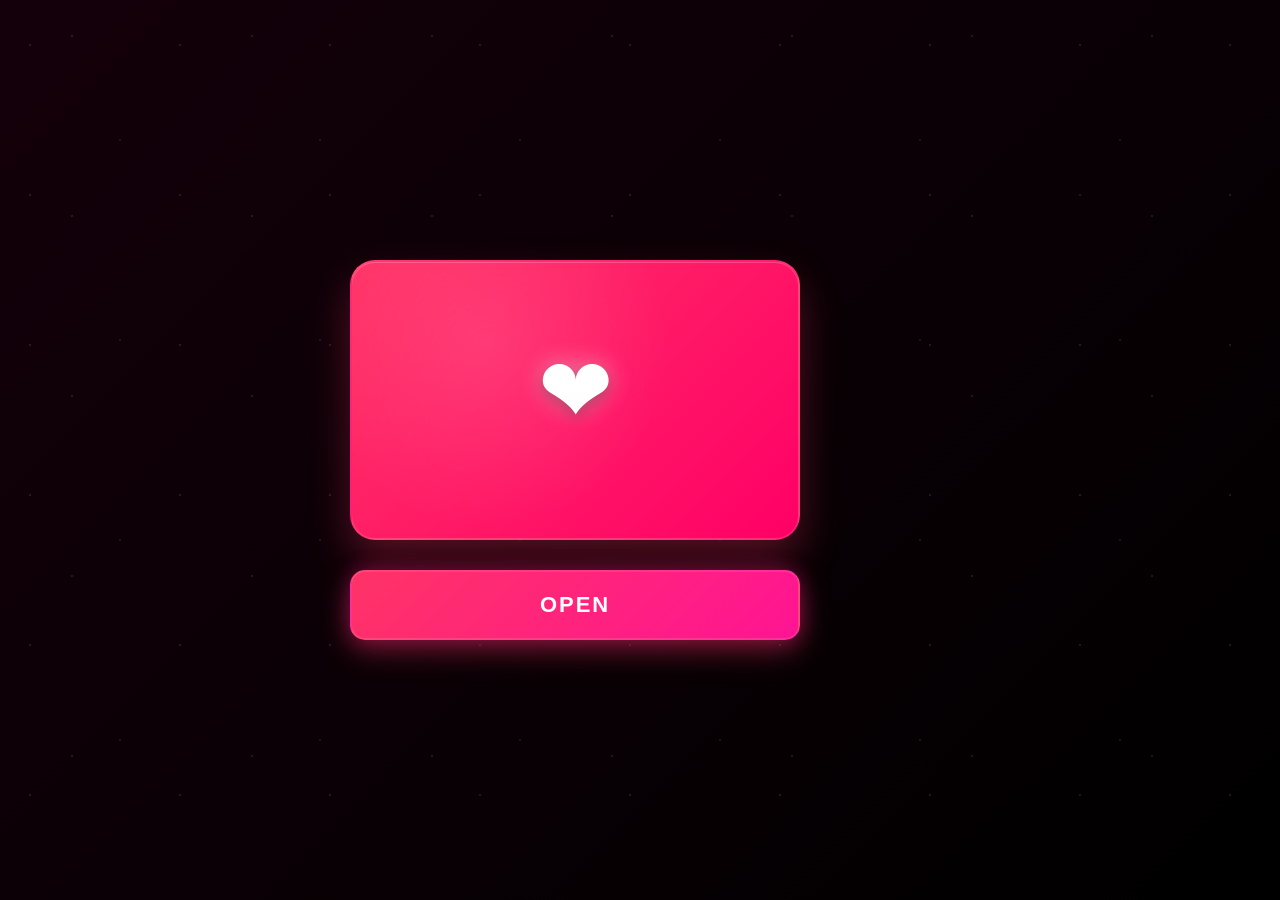
==== index.html @ 12b33ccc "Add files via upload" ====
<!DOCTYPE html>
<html>
<head>
    <title>Love Card</title>
    <link rel="stylesheet" href="style.css">
</head>
<body>
    <div class="card-closed" id="closedCard">
        <div class="envelope">
            <div class="envelope-heart">❤</div>
            <div class="envelope-text"></div>
        </div>
        <button class="open-btn" onclick="openCard()">OPEN</button>
    </div>

    <div class="card-opened" id="openedCard">
        <div class="letter">
            <div class="letter-header">
                <h2>To Anel</h2>
                <div class="valentine-date">Happy Valentine's Day</div>
            </div>
            
            <div class="letter-content handwriting">
                <p>Желаю тебе найти настоящего возлюбленного а если все же не получится найти то ты можешь всегда положится на меня желаю найти настоящего валентинку твоей жизни а так всегда помни что я люблю тебя</p>
            </div>
            
            <button class="tap-btn" onclick="goToHearts()">Tap me</button>
        </div>
        <button class="close-btn" onclick="closeCard()">CLOSE</button>
    </div>

    <script src="script.js"></script>
</body>
</html>
---- style.css ----
* {
    margin: 0;
    padding: 0;
    box-sizing: border-box;
}

body {
    background: linear-gradient(135deg, #14000a 0%, #000000 100%);
    display: flex;
    justify-content: center;
    align-items: center;
    min-height: 100vh;
    font-family: 'Segoe UI', Tahoma, Geneva, Verdana, sans-serif;
    overflow: hidden;
    position: relative;
}

/* Жұлдызшалар фонға */
body::before {
    content: '';
    position: fixed;
    top: 0;
    left: 0;
    width: 100%;
    height: 100%;
    background: 
        radial-gradient(circle at 20% 30%, rgba(255, 255, 255, 0.1) 1px, transparent 1px),
        radial-gradient(circle at 60% 70%, rgba(255, 255, 255, 0.08) 1px, transparent 1px),
        radial-gradient(circle at 40% 20%, rgba(255, 255, 255, 0.1) 1px, transparent 1px);
    background-size: 150px 150px, 200px 200px, 180px 180px;
    z-index: 1;
    pointer-events: none;
    animation: twinkle 8s infinite alternate;
}

@keyframes twinkle {
    0% { opacity: 0.3; }
    100% { opacity: 0.7; }
}

.card-closed {
    width: 450px;
    text-align: center;
    position: relative;
    z-index: 2;
}

.card-opened {
    width: 380px;
    text-align: center;
    position: relative;
    z-index: 2;
    transform: scale(0.85);
    transform-origin: center;
}

.envelope {
    background: linear-gradient(135deg, #ff3366 0%, #ff0066 100%);
    height: 280px;
    border-radius: 25px;
    display: flex;
    flex-direction: column;
    justify-content: center;
    align-items: center;
    margin-bottom: 30px;
    position: relative;
    overflow: hidden;
    box-shadow: 
        0 20px 40px rgba(255, 51, 102, 0.3),
        inset 0 1px 0 rgba(255, 255, 255, 0.2);
    border: 2px solid rgba(255, 255, 255, 0.1);
}

.envelope::before {
    content: '';
    position: absolute;
    top: 0;
    left: 0;
    right: 0;
    bottom: 0;
    background: radial-gradient(
        circle at 30% 30%,
        rgba(255, 255, 255, 0.1) 0%,
        transparent 50%
    );
    pointer-events: none;
}

.envelope-heart {
    font-size: 90px;
    color: white;
    margin-bottom: 20px;
    text-shadow: 
        0 5px 15px rgba(0, 0, 0, 0.3),
        0 0 30px rgba(255, 255, 255, 0.2);
    animation: heartbeat 1.8s infinite;
    filter: drop-shadow(0 0 10px rgba(255, 255, 255, 0.3));
}

@keyframes heartbeat {
    0%, 100% { 
        transform: scale(1) rotate(0deg); 
    }
    25% { 
        transform: scale(1.1) rotate(-5deg); 
    }
    75% { 
        transform: scale(1.1) rotate(5deg); 
    }
}

.envelope-text {
    color: white;
    font-size: 32px;
    font-weight: bold;
    letter-spacing: 3px;
    text-shadow: 0 2px 10px rgba(0, 0, 0, 0.3);
    background: linear-gradient(to right, #ffffff, #ffe6ee);
    -webkit-background-clip: text;
    background-clip: text;
    color: transparent;
}

.open-btn, .close-btn {
    width: 100%;
    padding: 20px;
    font-size: 22px;
    font-weight: bold;
    border: none;
    border-radius: 15px;
    cursor: pointer;
    transition: all 0.3s cubic-bezier(0.4, 0, 0.2, 1);
    letter-spacing: 2px;
    position: relative;
    overflow: hidden;
}

.open-btn::before, .close-btn::before {
    content: '';
    position: absolute;
    top: 0;
    left: -100%;
    width: 100%;
    height: 100%;
    background: linear-gradient(
        90deg,
        transparent,
        rgba(255, 255, 255, 0.2),
        transparent
    );
    transition: left 0.5s;
}

.open-btn:hover::before, .close-btn:hover::before {
    left: 100%;
}

.open-btn {
    background: linear-gradient(135deg, #ff3366, #ff1493);
    color: white;
    box-shadow: 
        0 10px 30px rgba(255, 51, 102, 0.4),
        0 0 20px rgba(255, 20, 147, 0.3);
    border: 2px solid rgba(255, 255, 255, 0.1);
}

.open-btn:hover {
    transform: translateY(-6px) scale(1.02);
    box-shadow: 
        0 15px 40px rgba(255, 51, 102, 0.6),
        0 0 30px rgba(255, 20, 147, 0.4);
}

.close-btn {
    background: linear-gradient(135deg, #6c757d, #495057);
    color: white;
    margin-top: 25px;
    box-shadow: 0 8px 25px rgba(108, 117, 125, 0.4);
    border: 2px solid rgba(255, 255, 255, 0.05);
}

.close-btn:hover {
    background: linear-gradient(135deg, #495057, #343a40);
    transform: translateY(-4px);
    box-shadow: 0 12px 35px rgba(108, 117, 125, 0.5);
}

.card-opened {
    display: none;
}

.letter {
    background: linear-gradient(135deg, 
        rgba(20, 0, 10, 0.9) 0%, 
        rgba(0, 0, 0, 0.85) 100%);
    border-radius: 25px;
    padding: 30px;
    margin-bottom: 20px;
    position: relative;
    overflow: hidden;
    box-shadow: 
        0 20px 50px rgba(0, 0, 0, 0.5),
        inset 0 1px 0 rgba(255, 255, 255, 0.1);
    border: 1px solid rgba(255, 255, 255, 0.05);
}

.letter::before {
    content: '';
    position: absolute;
    top: 0;
    left: 0;
    right: 0;
    height: 4px;
    background: linear-gradient(
        90deg,
        transparent,
        #ff3366,
        #ff1493,
        #ff3366,
        transparent
    );
}

.letter::after {
    content: '';
    position: absolute;
    top: 10px;
    left: 10px;
    right: 10px;
    bottom: 10px;
    border: 1px solid rgba(255, 255, 255, 0.03);
    border-radius: 15px;
    pointer-events: none;
}

.letter-header {
    text-align: center;
    margin-bottom: 25px;
    padding-bottom: 20px;
    position: relative;
}

.letter-header::after {
    content: '';
    position: absolute;
    bottom: 0;
    left: 25%;
    right: 25%;
    height: 2px;
    background: linear-gradient(
        90deg,
        transparent,
        #ff3366,
        #ff1493,
        #ff3366,
        transparent
    );
}

.letter-header h2 {
    color: #ff3366;
    font-size: 28px;
    margin-bottom: 12px;
    text-shadow: 0 2px 10px rgba(255, 51, 102, 0.3);
    background: linear-gradient(to right, #ff3366, #ff1493);
    -webkit-background-clip: text;
    background-clip: text;
    color: transparent;
}

.valentine-date {
    color: rgba(255, 255, 255, 0.7);
    font-size: 16px;
    font-style: italic;
    letter-spacing: 1px;
}

.letter-content {
    text-align: left;

}

.handwriting {
    font-family: 'Brush Script MT', cursive;
    font-size: 22px;
    color: rgba(255, 255, 255, 0.9);
    margin-bottom: 12px;
    line-height: 1.4;
    text-shadow: 0 2px 4px rgba(0, 0, 0, 0.3);
}

.wishes {
    margin: 25px 0;
    padding: 0;
}

.wish {
    font-family: 'Brush Script MT', cursive;
    font-size: 18px;
    color: rgba(255, 255, 255, 0.85);
    margin-bottom: 8px;
    line-height: 1.4;
    padding-left: 0;
}

.tap-btn {
    display: block;
    width: 100%;
    padding: 16px;
    background: linear-gradient(135deg, #ff3366, #ff0066);
    color: white;
    border: none;
    border-radius: 12px;
    font-size: 18px;
    font-weight: bold;
    cursor: pointer;
    transition: all 0.3s cubic-bezier(0.4, 0, 0.2, 1);
    box-shadow: 
        0 8px 25px rgba(255, 51, 102, 0.5),
        0 0 20px rgba(255, 0, 102, 0.3);
    position: relative;
    overflow: hidden;
    letter-spacing: 1px;
    border: 2px solid rgba(255, 255, 255, 0.1);
    margin-top: 20px;
}

.tap-btn:hover {
    transform: translateY(-5px);
    box-shadow: 
        0 15px 35px rgba(255, 51, 102, 0.7),
        0 0 30px rgba(255, 0, 102, 0.5);
    background: linear-gradient(135deg, #ff0066, #ff3366);
}

/* Анимациялар */
@keyframes fadeIn {
    from {
        opacity: 0;
        transform: translateY(20px) scale(0.95);
    }
    to {
        opacity: 1;
        transform: translateY(0) scale(1);
    }
}

@keyframes fadeInMedium {
    from {
        opacity: 0;
        transform: translateY(20px) scale(0.95);
    }
    to {
        opacity: 1;
        transform: translateY(0) scale(0.85);
    }
}

.card-closed {
    animation: fadeIn 0.6s cubic-bezier(0.4, 0, 0.2, 1);
}

.card-opened {
    animation: fadeInMedium 0.6s cubic-bezier(0.4, 0, 0.2, 1);
}

/* Адаптивтілік */
@media (max-width: 500px) {
    .card-closed {
        width: 90vw;
        padding: 0 10px;
    }
    
    .card-opened {
        width: 76vw;
    }
    
    .envelope {
        height: 220px;
    }
    
    .envelope-heart {
        font-size: 70px;
    }
    
    .envelope-text {
        font-size: 26px;
    }
    
    .letter {
        padding: 20px;
    }
    
    .letter-header h2 {
        font-size: 24px;
    }
    
    .handwriting {
        font-size: 20px;
    }
    
    .wish {
        font-size: 16px;
    }
    
    .open-btn, .close-btn {
        padding: 16px;
        font-size: 18px;
    }
    
    .tap-btn {
        padding: 14px;
        font-size: 16px;
    }
}
.card-opened {
    /* Можно регулировать ширину и высоту */
    width: 500px; /* Измени на нужную ширину */
    max-width: 90%; /* Чтобы адаптировалось на мобильных */
}
 
.letter {
    /* Регулируй отступы внутри письма */
    padding: 40px 35px; /* Увеличил отступы */
    width: 100%; /* Занимает всю доступную ширину */
}

.letter-content.handwriting {
    /* Стили для текстового блока */
    min-height: 200px; /* Минимальная высота */
    max-height: 300px; /* Максимальная высота */
    overflow-y: auto; /* Прокрутка если текст не помещается */
    padding: 15px;
    margin: 20px 0;
    text-align: left;
    line-height: 1.6;
    font-size: 18px;
}

.close-btn {
    /* Позиционирование кнопки CLOSE */
    position: absolute;
    bottom: -60px;
    right: 0px;
    margin-top: 20px;
}
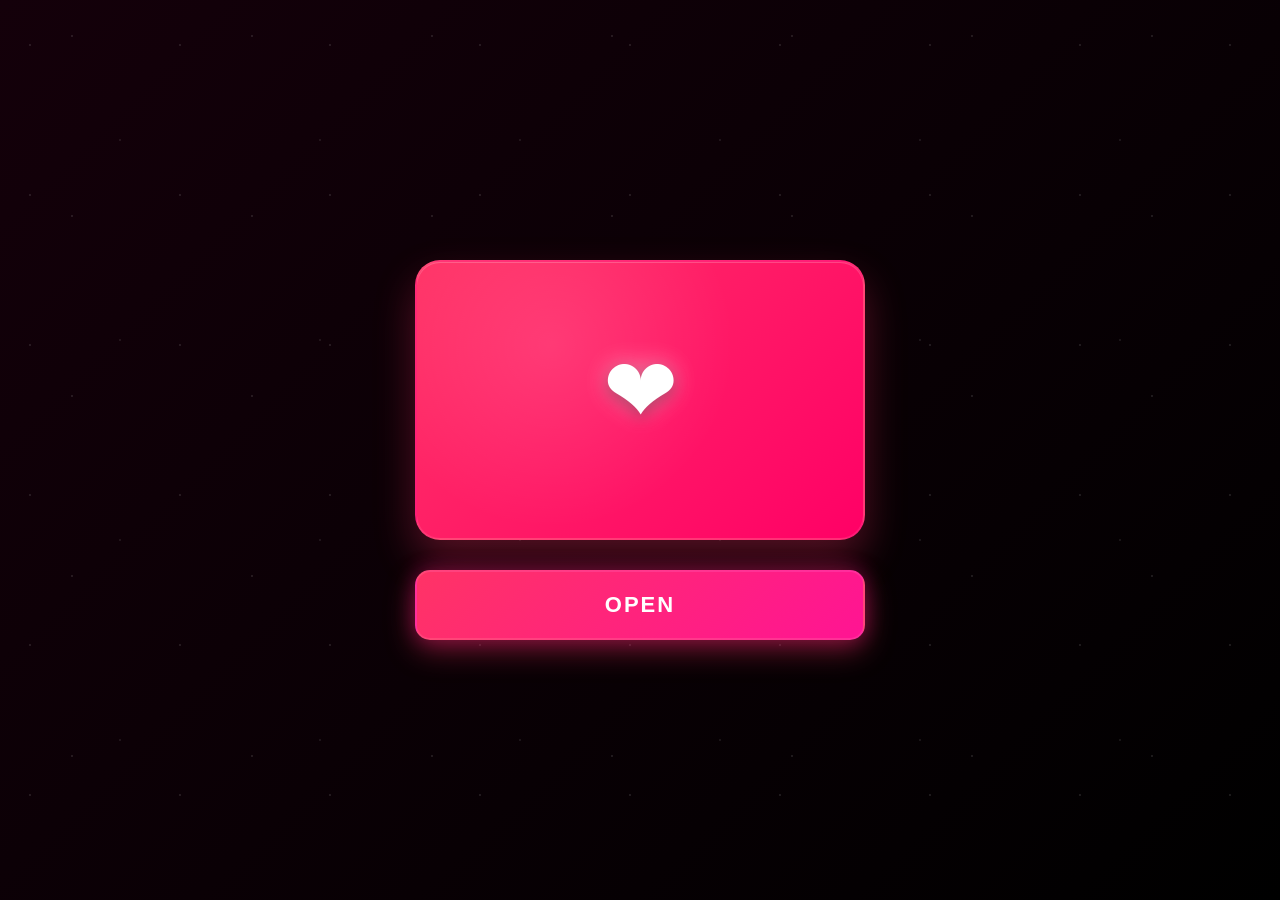
==== commit b35779c0: "Update index.html" ====
--- a/index.html
+++ b/index.html
@@ -3,32 +3,36 @@
 <head>
     <title>Love Card</title>
     <link rel="stylesheet" href="style.css">
+    <meta name="viewport" content="width=device-width, initial-scale=1.0, maximum-scale=1.0, user-scalable=no">
 </head>
 <body>
-    <div class="card-closed" id="closedCard">
-        <div class="envelope">
-            <div class="envelope-heart">❤</div>
-            <div class="envelope-text"></div>
+    <!-- Негізгі контейнер - ОРТАДА ҚАТАЙЫП ТҰРАДЫ -->
+    <div class="main-container">
+        <div class="card-closed" id="closedCard">
+            <div class="envelope">
+                <div class="envelope-heart">❤</div>
+                <div class="envelope-text"></div>
+            </div>
+            <button class="open-btn" onclick="openCard()">OPEN</button>
         </div>
-        <button class="open-btn" onclick="openCard()">OPEN</button>
-    </div>
 
-    <div class="card-opened" id="openedCard">
-        <div class="letter">
-            <div class="letter-header">
-                <h2>To Anel</h2>
-                <div class="valentine-date">Happy Valentine's Day</div>
+        <div class="card-opened" id="openedCard">
+            <div class="letter">
+                <div class="letter-header">
+                    <h2>To Anel</h2>
+                    <div class="valentine-date">Happy Valentine's Day</div>
+                </div>
+                
+                <div class="letter-content handwriting">
+                    <p>Желаю тебе найти настоящего возлюбленного а если все же не получится найти то ты можешь всегда положится на меня желаю найти настоящего валентинку твоей жизни а так всегда помни что я люблю тебя</p>
+                </div>
+                
+                <button class="tap-btn" onclick="goToHearts()">Tap me</button>
             </div>
-            
-            <div class="letter-content handwriting">
-                <p>Желаю тебе найти настоящего возлюбленного а если все же не получится найти то ты можешь всегда положится на меня желаю найти настоящего валентинку твоей жизни а так всегда помни что я люблю тебя</p>
-            </div>
-            
-            <button class="tap-btn" onclick="goToHearts()">Tap me</button>
+            <button class="close-btn" onclick="closeCard()">CLOSE</button>
         </div>
-        <button class="close-btn" onclick="closeCard()">CLOSE</button>
     </div>
 
     <script src="script.js"></script>
 </body>
-</html>+</html>
--- a/style.css
+++ b/style.css
@@ -1,7 +1,15 @@
+/* Негізгі стильдер */
 * {
     margin: 0;
     padding: 0;
     box-sizing: border-box;
+}
+
+html, body {
+    width: 100%;
+    height: 100%;
+    overflow: hidden;
+    position: fixed;
 }
 
 body {
@@ -11,8 +19,11 @@
     align-items: center;
     min-height: 100vh;
     font-family: 'Segoe UI', Tahoma, Geneva, Verdana, sans-serif;
-    overflow: hidden;
-    position: relative;
+    position: fixed;
+    top: 0;
+    left: 0;
+    right: 0;
+    bottom: 0;
 }
 
 /* Жұлдызшалар фонға */
@@ -38,22 +49,41 @@
     100% { opacity: 0.7; }
 }
 
+/* НЕГІЗГІ КОНТЕЙНЕР - ОРТАДА ҚАТАЙЫП ТҰРАДЫ */
+.main-container {
+    position: fixed;
+    top: 50%;
+    left: 50%;
+    transform: translate(-50%, -50%);
+    width: 100%;
+    max-width: 450px;
+    z-index: 2;
+    display: flex;
+    flex-direction: column;
+    align-items: center;
+    justify-content: center;
+}
+
+/* ЖАБЫҚ КАРТА - ОРТАДА ТҰРАДЫ */
 .card-closed {
-    width: 450px;
+    width: 100%;
+    max-width: 450px;
     text-align: center;
     position: relative;
-    z-index: 2;
-}
-
+    margin: 0 auto;
+}
+
+/* АШЫҚ КАРТА - ОРТАДА ТҰРАДЫ */
 .card-opened {
-    width: 380px;
+    width: 100%;
+    max-width: 450px;
     text-align: center;
     position: relative;
-    z-index: 2;
-    transform: scale(0.85);
-    transform-origin: center;
-}
-
+    display: none;
+    margin: 0 auto;
+}
+
+/* КОНВЕРТ - ОРТАДА ТҰРАДЫ */
 .envelope {
     background: linear-gradient(135deg, #ff3366 0%, #ff0066 100%);
     height: 280px;
@@ -69,6 +99,7 @@
         0 20px 40px rgba(255, 51, 102, 0.3),
         inset 0 1px 0 rgba(255, 255, 255, 0.2);
     border: 2px solid rgba(255, 255, 255, 0.1);
+    width: 100%;
 }
 
 .envelope::before {
@@ -121,6 +152,7 @@
     color: transparent;
 }
 
+/* БАТЫРМАЛАР - ОРТАДА ТҰРАДЫ */
 .open-btn, .close-btn {
     width: 100%;
     padding: 20px;
@@ -133,6 +165,7 @@
     letter-spacing: 2px;
     position: relative;
     overflow: hidden;
+    display: block;
 }
 
 .open-btn::before, .close-btn::before {
@@ -185,10 +218,7 @@
     box-shadow: 0 12px 35px rgba(108, 117, 125, 0.5);
 }
 
-.card-opened {
-    display: none;
-}
-
+/* ХАТ - ОРТАДА ТҰРАДЫ */
 .letter {
     background: linear-gradient(135deg, 
         rgba(20, 0, 10, 0.9) 0%, 
@@ -202,6 +232,7 @@
         0 20px 50px rgba(0, 0, 0, 0.5),
         inset 0 1px 0 rgba(255, 255, 255, 0.1);
     border: 1px solid rgba(255, 255, 255, 0.05);
+    width: 100%;
 }
 
 .letter::before {
@@ -277,7 +308,6 @@
 
 .letter-content {
     text-align: left;
-
 }
 
 .handwriting {
@@ -352,7 +382,7 @@
     }
     to {
         opacity: 1;
-        transform: translateY(0) scale(0.85);
+        transform: translateY(0) scale(1);
     }
 }
 
@@ -364,83 +394,159 @@
     animation: fadeInMedium 0.6s cubic-bezier(0.4, 0, 0.2, 1);
 }
 
-/* Адаптивтілік */
+/* iPhone 14 Pro және БАРЛЫҚ ТЕЛЕФОНДАР ҮШІН - 2 ЕСЕ ҮЛКЕН ЖӘНЕ ОРТАДА */
 @media (max-width: 500px) {
+    html, body {
+        overflow: hidden;
+        position: fixed;
+        width: 100vw;
+        height: 100vh;
+    }
+    
+    .main-container {
+        position: fixed;
+        top: 50%;
+        left: 50%;
+        transform: translate(-50%, -50%);
+        width: 95vw;
+        max-width: 95vw;
+        height: auto;
+        padding: 10px;
+        display: flex;
+        flex-direction: column;
+        align-items: center;
+        justify-content: center;
+    }
+    
     .card-closed {
-        width: 90vw;
+        width: 100%;
+        max-width: 100%;
+        text-align: center;
+        position: relative;
+        margin: 0;
+    }
+    
+    .card-opened {
+        width: 100%;
+        max-width: 100%;
+        text-align: center;
+        position: relative;
+        margin: 0;
+        transform: scale(1) !important;
+    }
+    
+    .envelope {
+        height: 320px; /* 2 ЕСЕ ҮЛКЕН */
+        border-radius: 30px;
+        margin-bottom: 30px;
+        width: 100%;
+    }
+    
+    .envelope-heart {
+        font-size: 120px; /* 2 ЕСЕ ҮЛКЕН */
+        margin-bottom: 25px;
+    }
+    
+    .envelope-text {
+        font-size: 42px; /* 2 ЕСЕ ҮЛКЕН */
+        letter-spacing: 3px;
         padding: 0 10px;
     }
     
-    .card-opened {
-        width: 76vw;
-    }
-    
+    .open-btn, .close-btn {
+        padding: 22px; /* 2 ЕСЕ ҮЛКЕН */
+        font-size: 26px; /* 2 ЕСЕ ҮЛКЕН */
+        border-radius: 20px;
+        width: 100%;
+    }
+    
+    .letter {
+        padding: 35px 25px; /* Үлкенірек */
+        border-radius: 30px;
+        margin-bottom: 25px;
+        width: 100%;
+    }
+    
+    .letter-header h2 {
+        font-size: 36px; /* 2 ЕСЕ ҮЛКЕН */
+        margin-bottom: 15px;
+    }
+    
+    .valentine-date {
+        font-size: 20px; /* Үлкенірек */
+    }
+    
+    .handwriting {
+        font-size: 28px; /* 2 ЕСЕ ҮЛКЕН */
+        line-height: 1.6;
+        margin-bottom: 20px;
+        text-align: center;
+    }
+    
+    .handwriting p {
+        text-align: center;
+        margin: 0 auto;
+    }
+    
+    .wish {
+        font-size: 22px; /* Үлкенірек */
+        margin-bottom: 12px;
+    }
+    
+    .tap-btn {
+        padding: 20px; /* Үлкенірек */
+        font-size: 22px; /* 2 ЕСЕ ҮЛКЕН */
+        border-radius: 18px;
+        margin-top: 25px;
+    }
+    
+    .close-btn {
+        margin-top: 20px;
+    }
+}
+
+/* Кіші экрандар үшін */
+@media (max-width: 380px) {
     .envelope {
-        height: 220px;
+        height: 300px;
     }
     
     .envelope-heart {
-        font-size: 70px;
+        font-size: 110px;
     }
     
     .envelope-text {
+        font-size: 38px;
+    }
+    
+    .handwriting {
         font-size: 26px;
     }
-    
-    .letter {
-        padding: 20px;
-    }
-    
-    .letter-header h2 {
-        font-size: 24px;
-    }
-    
-    .handwriting {
-        font-size: 20px;
-    }
-    
-    .wish {
-        font-size: 16px;
-    }
-    
-    .open-btn, .close-btn {
-        padding: 16px;
-        font-size: 18px;
-    }
-    
-    .tap-btn {
-        padding: 14px;
-        font-size: 16px;
-    }
-}
-.card-opened {
-    /* Можно регулировать ширину и высоту */
-    width: 500px; /* Измени на нужную ширину */
-    max-width: 90%; /* Чтобы адаптировалось на мобильных */
-}
- 
-.letter {
-    /* Регулируй отступы внутри письма */
-    padding: 40px 35px; /* Увеличил отступы */
-    width: 100%; /* Занимает всю доступную ширину */
-}
-
-.letter-content.handwriting {
-    /* Стили для текстового блока */
-    min-height: 200px; /* Минимальная высота */
-    max-height: 300px; /* Максимальная высота */
-    overflow-y: auto; /* Прокрутка если текст не помещается */
-    padding: 15px;
-    margin: 20px 0;
-    text-align: left;
-    line-height: 1.6;
-    font-size: 18px;
-}
-
-.close-btn {
-    /* Позиционирование кнопки CLOSE */
-    position: absolute;
-    bottom: -60px;
-    right: 0px;
-    margin-top: 20px;
-}+}
+
+/* Экран тік болғанда */
+@media (max-height: 700px) {
+    .main-container {
+        transform: translate(-50%, -50%) scale(0.9);
+    }
+    
+    .envelope {
+        height: 280px;
+        margin-bottom: 25px;
+    }
+    
+    .envelope-heart {
+        font-size: 100px;
+    }
+}
+
+/* iOS Safari үшін арнайы стильдер */
+@supports (-webkit-touch-callout: none) {
+    body {
+        min-height: -webkit-fill-available;
+    }
+    
+    .main-container {
+        max-height: -webkit-fill-available;
+    }
+}
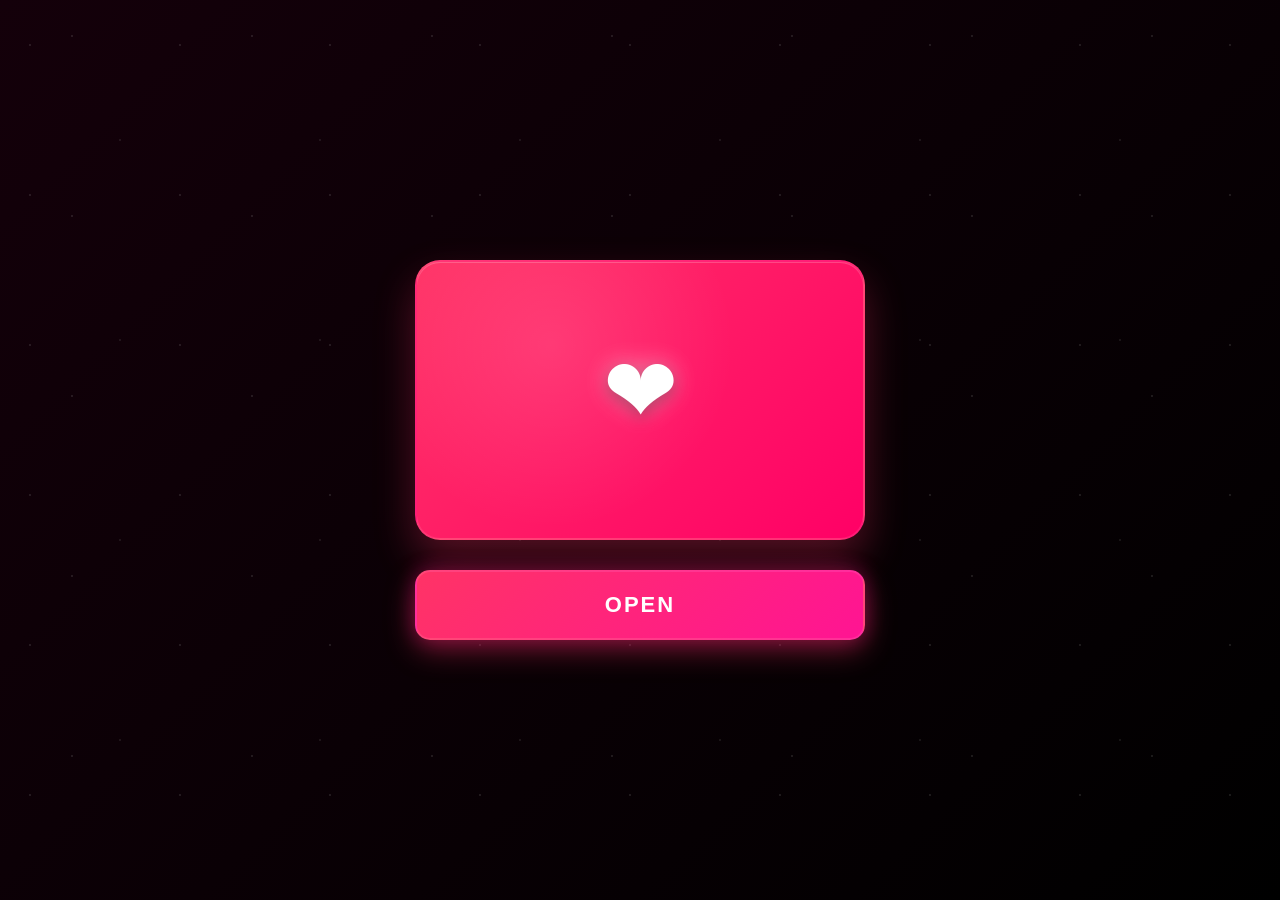
==== commit 76fc0ebd: "Update index.html" ====
--- a/index.html
+++ b/index.html
@@ -2,35 +2,32 @@
 <html>
 <head>
     <title>Love Card</title>
+    <meta name="viewport" content="width=device-width, initial-scale=1.0">
     <link rel="stylesheet" href="style.css">
-    <meta name="viewport" content="width=device-width, initial-scale=1.0, maximum-scale=1.0, user-scalable=no">
 </head>
 <body>
-    <!-- Негізгі контейнер - ОРТАДА ҚАТАЙЫП ТҰРАДЫ -->
-    <div class="main-container">
-        <div class="card-closed" id="closedCard">
-            <div class="envelope">
-                <div class="envelope-heart">❤</div>
-                <div class="envelope-text"></div>
+    <div class="card-closed" id="closedCard">
+        <div class="envelope">
+            <div class="envelope-heart">❤</div>
+            <div class="envelope-text"></div>
+        </div>
+        <button class="open-btn" onclick="openCard()">OPEN</button>
+    </div>
+
+    <div class="card-opened" id="openedCard">
+        <div class="letter">
+            <div class="letter-header">
+                <h2>To Anel</h2>
+                <div class="valentine-date">Happy Valentine's Day</div>
             </div>
-            <button class="open-btn" onclick="openCard()">OPEN</button>
+            
+            <div class="letter-content handwriting">
+                <p>Желаю тебе найти настоящего возлюбленного а если все же не получится найти то ты можешь всегда положится на меня желаю найти настоящего валентинку твоей жизни а так всегда помни что я люблю тебя</p>
+            </div>
+            
+            <button class="tap-btn" onclick="goToHearts()">Tap me</button>
         </div>
-
-        <div class="card-opened" id="openedCard">
-            <div class="letter">
-                <div class="letter-header">
-                    <h2>To Anel</h2>
-                    <div class="valentine-date">Happy Valentine's Day</div>
-                </div>
-                
-                <div class="letter-content handwriting">
-                    <p>Желаю тебе найти настоящего возлюбленного а если все же не получится найти то ты можешь всегда положится на меня желаю найти настоящего валентинку твоей жизни а так всегда помни что я люблю тебя</p>
-                </div>
-                
-                <button class="tap-btn" onclick="goToHearts()">Tap me</button>
-            </div>
-            <button class="close-btn" onclick="closeCard()">CLOSE</button>
-        </div>
+        <button class="close-btn" onclick="closeCard()">CLOSE</button>
     </div>
 
     <script src="script.js"></script>
--- a/style.css
+++ b/style.css
@@ -1,15 +1,8 @@
-/* Негізгі стильдер */
+/* НЕГІЗГІ СТИЛЬДЕР - НОУТТАҒЫДАЙ */
 * {
     margin: 0;
     padding: 0;
     box-sizing: border-box;
-}
-
-html, body {
-    width: 100%;
-    height: 100%;
-    overflow: hidden;
-    position: fixed;
 }
 
 body {
@@ -19,14 +12,10 @@
     align-items: center;
     min-height: 100vh;
     font-family: 'Segoe UI', Tahoma, Geneva, Verdana, sans-serif;
-    position: fixed;
-    top: 0;
-    left: 0;
-    right: 0;
-    bottom: 0;
-}
-
-/* Жұлдызшалар фонға */
+    position: relative;
+}
+
+/* Жұлдызшалар фонға - НОУТТАҒЫДАЙ */
 body::before {
     content: '';
     position: fixed;
@@ -49,41 +38,28 @@
     100% { opacity: 0.7; }
 }
 
-/* НЕГІЗГІ КОНТЕЙНЕР - ОРТАДА ҚАТАЙЫП ТҰРАДЫ */
-.main-container {
-    position: fixed;
-    top: 50%;
-    left: 50%;
-    transform: translate(-50%, -50%);
-    width: 100%;
-    max-width: 450px;
+/* ЖАБЫҚ КАРТА - НОУТТАҒЫДАЙ */
+.card-closed {
+    width: 450px;
+    text-align: center;
+    position: relative;
     z-index: 2;
-    display: flex;
-    flex-direction: column;
-    align-items: center;
-    justify-content: center;
-}
-
-/* ЖАБЫҚ КАРТА - ОРТАДА ТҰРАДЫ */
-.card-closed {
-    width: 100%;
-    max-width: 450px;
+    margin: 0 auto;
+}
+
+/* АШЫҚ КАРТА - НОУТТАҒЫДАЙ */
+.card-opened {
+    width: 380px;
     text-align: center;
     position: relative;
-    margin: 0 auto;
-}
-
-/* АШЫҚ КАРТА - ОРТАДА ТҰРАДЫ */
-.card-opened {
-    width: 100%;
-    max-width: 450px;
-    text-align: center;
-    position: relative;
+    z-index: 2;
+    transform: scale(0.85);
+    transform-origin: center;
     display: none;
     margin: 0 auto;
 }
 
-/* КОНВЕРТ - ОРТАДА ТҰРАДЫ */
+/* КОНВЕРТ - НОУТТАҒЫДАЙ */
 .envelope {
     background: linear-gradient(135deg, #ff3366 0%, #ff0066 100%);
     height: 280px;
@@ -100,6 +76,8 @@
         inset 0 1px 0 rgba(255, 255, 255, 0.2);
     border: 2px solid rgba(255, 255, 255, 0.1);
     width: 100%;
+    margin-left: auto;
+    margin-right: auto;
 }
 
 .envelope::before {
@@ -117,6 +95,7 @@
     pointer-events: none;
 }
 
+/* ЖҮРЕК - НОУТТАҒЫДАЙ ❤ */
 .envelope-heart {
     font-size: 90px;
     color: white;
@@ -152,7 +131,7 @@
     color: transparent;
 }
 
-/* БАТЫРМАЛАР - ОРТАДА ТҰРАДЫ */
+/* БАТЫРМАЛАР - НОУТТАҒЫДАЙ */
 .open-btn, .close-btn {
     width: 100%;
     padding: 20px;
@@ -166,6 +145,8 @@
     position: relative;
     overflow: hidden;
     display: block;
+    margin-left: auto;
+    margin-right: auto;
 }
 
 .open-btn::before, .close-btn::before {
@@ -218,7 +199,7 @@
     box-shadow: 0 12px 35px rgba(108, 117, 125, 0.5);
 }
 
-/* ХАТ - ОРТАДА ТҰРАДЫ */
+/* ХАТ - НОУТТАҒЫДАЙ */
 .letter {
     background: linear-gradient(135deg, 
         rgba(20, 0, 10, 0.9) 0%, 
@@ -233,6 +214,8 @@
         inset 0 1px 0 rgba(255, 255, 255, 0.1);
     border: 1px solid rgba(255, 255, 255, 0.05);
     width: 100%;
+    margin-left: auto;
+    margin-right: auto;
 }
 
 .letter::before {
@@ -363,7 +346,7 @@
     background: linear-gradient(135deg, #ff0066, #ff3366);
 }
 
-/* Анимациялар */
+/* Анимациялар - НОУТТАҒЫДАЙ */
 @keyframes fadeIn {
     from {
         opacity: 0;
@@ -382,7 +365,7 @@
     }
     to {
         opacity: 1;
-        transform: translateY(0) scale(1);
+        transform: translateY(0) scale(0.85);
     }
 }
 
@@ -394,47 +377,38 @@
     animation: fadeInMedium 0.6s cubic-bezier(0.4, 0, 0.2, 1);
 }
 
-/* iPhone 14 Pro және БАРЛЫҚ ТЕЛЕФОНДАР ҮШІН - 2 ЕСЕ ҮЛКЕН ЖӘНЕ ОРТАДА */
-@media (max-width: 500px) {
-    html, body {
+/* ТЕЛЕФОНДАР ҮШІН (768px және одан кіші) - 2 ЕСЕ ҮЛКЕН, БІРАҚ СТИЛЬ НОУТТАҒЫДАЙ */
+@media (max-width: 768px) {
+    body {
+        padding: 20px;
+        display: flex;
+        justify-content: center;
+        align-items: center;
+        min-height: 100vh;
         overflow: hidden;
-        position: fixed;
-        width: 100vw;
-        height: 100vh;
-    }
-    
-    .main-container {
-        position: fixed;
-        top: 50%;
-        left: 50%;
-        transform: translate(-50%, -50%);
-        width: 95vw;
-        max-width: 95vw;
-        height: auto;
-        padding: 10px;
-        display: flex;
-        flex-direction: column;
-        align-items: center;
-        justify-content: center;
-    }
-    
+        position: relative;
+    }
+    
+    /* Жұлдызшалар фонға КӨРІНЕТІН БОЛАДЫ */
+    body::before {
+        opacity: 1 !important;
+    }
+    
+    /* КАРТОЧКА ҮЛКЕН БОЛАДЫ, БІРАҚ ПРОПОРЦИЯСЫ НОУТТАҒЫДАЙ */
     .card-closed {
-        width: 100%;
-        max-width: 100%;
-        text-align: center;
-        position: relative;
-        margin: 0;
+        width: 90vw;
+        max-width: 400px;
+        margin: 0 auto;
     }
     
     .card-opened {
-        width: 100%;
-        max-width: 100%;
-        text-align: center;
-        position: relative;
-        margin: 0;
-        transform: scale(1) !important;
-    }
-    
+        width: 85vw;
+        max-width: 380px;
+        margin: 0 auto;
+        transform: scale(1) !important; /* Масштабты қайтарамыз */
+    }
+    
+    /* КОНВЕРТ 2 ЕСЕ ҮЛКЕН БОЛАДЫ */
     .envelope {
         height: 320px; /* 2 ЕСЕ ҮЛКЕН */
         border-radius: 30px;
@@ -442,6 +416,7 @@
         width: 100%;
     }
     
+    /* ЖҮРЕК 2 ЕСЕ ҮЛКЕН БОЛАДЫ, БІРАҚ ❤ (смайлик емес) */
     .envelope-heart {
         font-size: 120px; /* 2 ЕСЕ ҮЛКЕН */
         margin-bottom: 25px;
@@ -450,63 +425,66 @@
     .envelope-text {
         font-size: 42px; /* 2 ЕСЕ ҮЛКЕН */
         letter-spacing: 3px;
-        padding: 0 10px;
-    }
-    
+    }
+    
+    /* БАТЫРМАЛАР 2 ЕСЕ ҮЛКЕН БОЛАДЫ */
     .open-btn, .close-btn {
         padding: 22px; /* 2 ЕСЕ ҮЛКЕН */
-        font-size: 26px; /* 2 ЕСЕ ҮЛКЕН */
-        border-radius: 20px;
+        font-size: 24px; /* 2 ЕСЕ ҮЛКЕН */
+        border-radius: 18px;
         width: 100%;
     }
     
+    /* ХАТ 2 ЕСЕ ҮЛКЕН БОЛАДЫ, БІРАҚ ПРОПОРЦИЯСЫ НОУТТАҒЫДАЙ */
     .letter {
-        padding: 35px 25px; /* Үлкенірек */
-        border-radius: 30px;
+        padding: 30px 25px; /* Кішірек паддинг, бірақ үлкен мәтін */
+        border-radius: 25px;
         margin-bottom: 25px;
         width: 100%;
     }
     
     .letter-header h2 {
-        font-size: 36px; /* 2 ЕСЕ ҮЛКЕН */
+        font-size: 32px; /* 2 ЕСЕ ҮЛКЕН */
         margin-bottom: 15px;
     }
     
     .valentine-date {
-        font-size: 20px; /* Үлкенірек */
+        font-size: 18px; /* 2 ЕСЕ ҮЛКЕН */
     }
     
     .handwriting {
-        font-size: 28px; /* 2 ЕСЕ ҮЛКЕН */
-        line-height: 1.6;
+        font-size: 24px; /* 2 ЕСЕ ҮЛКЕН */
+        line-height: 1.5;
         margin-bottom: 20px;
-        text-align: center;
-    }
-    
-    .handwriting p {
-        text-align: center;
-        margin: 0 auto;
     }
     
     .wish {
-        font-size: 22px; /* Үлкенірек */
-        margin-bottom: 12px;
+        font-size: 20px; /* 2 ЕСЕ ҮЛКЕН */
+        margin-bottom: 10px;
     }
     
     .tap-btn {
-        padding: 20px; /* Үлкенірек */
-        font-size: 22px; /* 2 ЕСЕ ҮЛКЕН */
-        border-radius: 18px;
+        padding: 18px; /* 2 ЕСЕ ҮЛКЕН */
+        font-size: 20px; /* 2 ЕСЕ ҮЛКЕН */
+        border-radius: 15px;
         margin-top: 25px;
     }
     
     .close-btn {
-        margin-top: 20px;
-    }
-}
-
-/* Кіші экрандар үшін */
-@media (max-width: 380px) {
+        margin-top: 25px;
+    }
+}
+
+/* Кішірек телефондар үшін */
+@media (max-width: 480px) {
+    .card-closed {
+        width: 95vw;
+    }
+    
+    .card-opened {
+        width: 90vw;
+    }
+    
     .envelope {
         height: 300px;
     }
@@ -520,33 +498,16 @@
     }
     
     .handwriting {
-        font-size: 26px;
-    }
-}
-
-/* Экран тік болғанда */
-@media (max-height: 700px) {
-    .main-container {
-        transform: translate(-50%, -50%) scale(0.9);
-    }
-    
-    .envelope {
-        height: 280px;
-        margin-bottom: 25px;
-    }
-    
-    .envelope-heart {
-        font-size: 100px;
-    }
-}
-
-/* iOS Safari үшін арнайы стильдер */
-@supports (-webkit-touch-callout: none) {
-    body {
-        min-height: -webkit-fill-available;
-    }
-    
-    .main-container {
-        max-height: -webkit-fill-available;
-    }
-}
+        font-size: 22px;
+    }
+    
+    .open-btn, .close-btn {
+        padding: 20px;
+        font-size: 22px;
+    }
+    
+    .tap-btn {
+        padding: 16px;
+        font-size: 18px;
+    }
+}
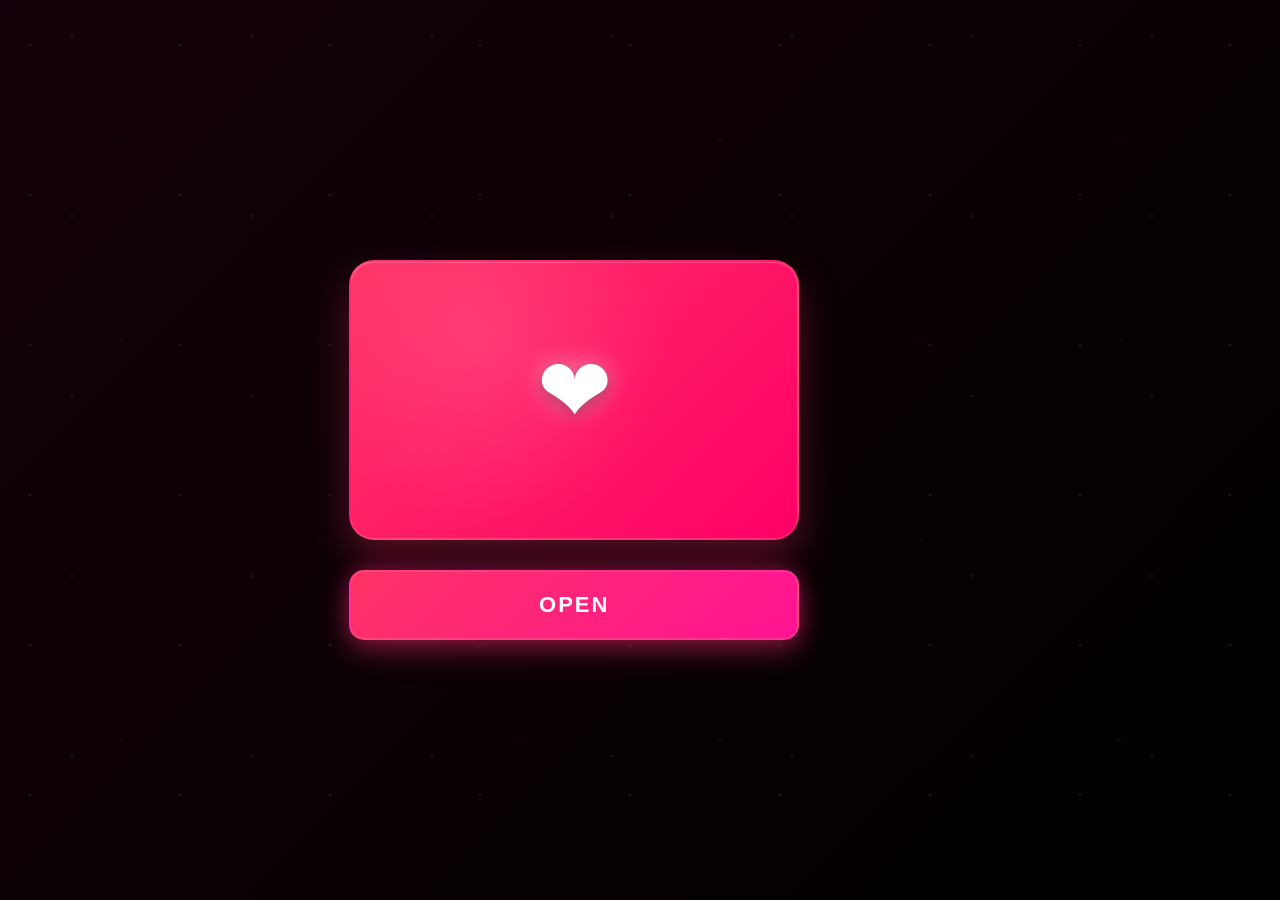
==== commit d7735560: "Fix HTML formatting and structure" ====
--- a/index.html
+++ b/index.html
@@ -2,7 +2,6 @@
 <html>
 <head>
     <title>Love Card</title>
-    <meta name="viewport" content="width=device-width, initial-scale=1.0">
     <link rel="stylesheet" href="style.css">
 </head>
 <body>
@@ -32,4 +31,4 @@
 
     <script src="script.js"></script>
 </body>
-</html>
+</html> 
--- a/style.css
+++ b/style.css
@@ -1,4 +1,4 @@
-/* НЕГІЗГІ СТИЛЬДЕР - НОУТТАҒЫДАЙ */
+/* Негізгі стильдер */
 * {
     margin: 0;
     padding: 0;
@@ -12,10 +12,11 @@
     align-items: center;
     min-height: 100vh;
     font-family: 'Segoe UI', Tahoma, Geneva, Verdana, sans-serif;
-    position: relative;
-}
-
-/* Жұлдызшалар фонға - НОУТТАҒЫДАЙ */
+    overflow: hidden;
+    position: relative;
+}
+
+/* Жұлдызшалар фонға */
 body::before {
     content: '';
     position: fixed;
@@ -38,16 +39,13 @@
     100% { opacity: 0.7; }
 }
 
-/* ЖАБЫҚ КАРТА - НОУТТАҒЫДАЙ */
 .card-closed {
     width: 450px;
     text-align: center;
     position: relative;
     z-index: 2;
-    margin: 0 auto;
-}
-
-/* АШЫҚ КАРТА - НОУТТАҒЫДАЙ */
+}
+
 .card-opened {
     width: 380px;
     text-align: center;
@@ -55,11 +53,8 @@
     z-index: 2;
     transform: scale(0.85);
     transform-origin: center;
-    display: none;
-    margin: 0 auto;
-}
-
-/* КОНВЕРТ - НОУТТАҒЫДАЙ */
+}
+
 .envelope {
     background: linear-gradient(135deg, #ff3366 0%, #ff0066 100%);
     height: 280px;
@@ -75,9 +70,6 @@
         0 20px 40px rgba(255, 51, 102, 0.3),
         inset 0 1px 0 rgba(255, 255, 255, 0.2);
     border: 2px solid rgba(255, 255, 255, 0.1);
-    width: 100%;
-    margin-left: auto;
-    margin-right: auto;
 }
 
 .envelope::before {
@@ -95,7 +87,6 @@
     pointer-events: none;
 }
 
-/* ЖҮРЕК - НОУТТАҒЫДАЙ ❤ */
 .envelope-heart {
     font-size: 90px;
     color: white;
@@ -131,7 +122,6 @@
     color: transparent;
 }
 
-/* БАТЫРМАЛАР - НОУТТАҒЫДАЙ */
 .open-btn, .close-btn {
     width: 100%;
     padding: 20px;
@@ -144,9 +134,6 @@
     letter-spacing: 2px;
     position: relative;
     overflow: hidden;
-    display: block;
-    margin-left: auto;
-    margin-right: auto;
 }
 
 .open-btn::before, .close-btn::before {
@@ -199,7 +186,10 @@
     box-shadow: 0 12px 35px rgba(108, 117, 125, 0.5);
 }
 
-/* ХАТ - НОУТТАҒЫДАЙ */
+.card-opened {
+    display: none;
+}
+
 .letter {
     background: linear-gradient(135deg, 
         rgba(20, 0, 10, 0.9) 0%, 
@@ -213,9 +203,6 @@
         0 20px 50px rgba(0, 0, 0, 0.5),
         inset 0 1px 0 rgba(255, 255, 255, 0.1);
     border: 1px solid rgba(255, 255, 255, 0.05);
-    width: 100%;
-    margin-left: auto;
-    margin-right: auto;
 }
 
 .letter::before {
@@ -291,6 +278,7 @@
 
 .letter-content {
     text-align: left;
+
 }
 
 .handwriting {
@@ -346,7 +334,7 @@
     background: linear-gradient(135deg, #ff0066, #ff3366);
 }
 
-/* Анимациялар - НОУТТАҒЫДАЙ */
+/* Анимациялар */
 @keyframes fadeIn {
     from {
         opacity: 0;
@@ -377,70 +365,54 @@
     animation: fadeInMedium 0.6s cubic-bezier(0.4, 0, 0.2, 1);
 }
 
-/* ТЕЛЕФОНДАР ҮШІН (768px және одан кіші) - 2 ЕСЕ ҮЛКЕН, БІРАҚ СТИЛЬ НОУТТАҒЫДАЙ */
-@media (max-width: 768px) {
+/* ТЕЛЕФОН ВЕРСИЯСЫ ҮШІН (500px) - 2 ЕСЕ ҮЛКЕН БОЛАДЫ */
+@media (max-width: 500px) {
     body {
-        padding: 20px;
+        padding: 15px;
         display: flex;
         justify-content: center;
         align-items: center;
-        min-height: 100vh;
-        overflow: hidden;
-        position: relative;
-    }
-    
-    /* Жұлдызшалар фонға КӨРІНЕТІН БОЛАДЫ */
-    body::before {
-        opacity: 1 !important;
-    }
-    
-    /* КАРТОЧКА ҮЛКЕН БОЛАДЫ, БІРАҚ ПРОПОРЦИЯСЫ НОУТТАҒЫДАЙ */
+    }
+    
     .card-closed {
-        width: 90vw;
+        width: 100%;
         max-width: 400px;
         margin: 0 auto;
     }
     
     .card-opened {
-        width: 85vw;
-        max-width: 380px;
+        width: 100%;
+        max-width: 400px;
         margin: 0 auto;
-        transform: scale(1) !important; /* Масштабты қайтарамыз */
-    }
-    
-    /* КОНВЕРТ 2 ЕСЕ ҮЛКЕН БОЛАДЫ */
+        transform: scale(1); /* iPhone 14 стилінде масштабты қайтарамыз */
+    }
+    
     .envelope {
         height: 320px; /* 2 ЕСЕ ҮЛКЕН */
         border-radius: 30px;
-        margin-bottom: 30px;
-        width: 100%;
-    }
-    
-    /* ЖҮРЕК 2 ЕСЕ ҮЛКЕН БОЛАДЫ, БІРАҚ ❤ (смайлик емес) */
+        margin-bottom: 35px;
+    }
+    
     .envelope-heart {
         font-size: 120px; /* 2 ЕСЕ ҮЛКЕН */
-        margin-bottom: 25px;
+        margin-bottom: 30px;
     }
     
     .envelope-text {
         font-size: 42px; /* 2 ЕСЕ ҮЛКЕН */
-        letter-spacing: 3px;
-    }
-    
-    /* БАТЫРМАЛАР 2 ЕСЕ ҮЛКЕН БОЛАДЫ */
+        letter-spacing: 4px;
+    }
+    
     .open-btn, .close-btn {
         padding: 22px; /* 2 ЕСЕ ҮЛКЕН */
         font-size: 24px; /* 2 ЕСЕ ҮЛКЕН */
         border-radius: 18px;
-        width: 100%;
-    }
-    
-    /* ХАТ 2 ЕСЕ ҮЛКЕН БОЛАДЫ, БІРАҚ ПРОПОРЦИЯСЫ НОУТТАҒЫДАЙ */
+    }
+    
     .letter {
-        padding: 30px 25px; /* Кішірек паддинг, бірақ үлкен мәтін */
+        padding: 30px 25px; /* Үлкенірек */
         border-radius: 25px;
         margin-bottom: 25px;
-        width: 100%;
     }
     
     .letter-header h2 {
@@ -449,7 +421,7 @@
     }
     
     .valentine-date {
-        font-size: 18px; /* 2 ЕСЕ ҮЛКЕН */
+        font-size: 18px; /* Үлкенірек */
     }
     
     .handwriting {
@@ -458,9 +430,13 @@
         margin-bottom: 20px;
     }
     
+    .handwriting p {
+        text-align: center;
+    }
+    
     .wish {
-        font-size: 20px; /* 2 ЕСЕ ҮЛКЕН */
-        margin-bottom: 10px;
+        font-size: 20px; /* Үлкенірек */
+        margin-bottom: 12px;
     }
     
     .tap-btn {
@@ -475,16 +451,8 @@
     }
 }
 
-/* Кішірек телефондар үшін */
-@media (max-width: 480px) {
-    .card-closed {
-        width: 95vw;
-    }
-    
-    .card-opened {
-        width: 90vw;
-    }
-    
+/* Кішірек телефондар үшін (380px) */
+@media (max-width: 380px) {
     .envelope {
         height: 300px;
     }
@@ -500,14 +468,4 @@
     .handwriting {
         font-size: 22px;
     }
-    
-    .open-btn, .close-btn {
-        padding: 20px;
-        font-size: 22px;
-    }
-    
-    .tap-btn {
-        padding: 16px;
-        font-size: 18px;
-    }
-}
+}
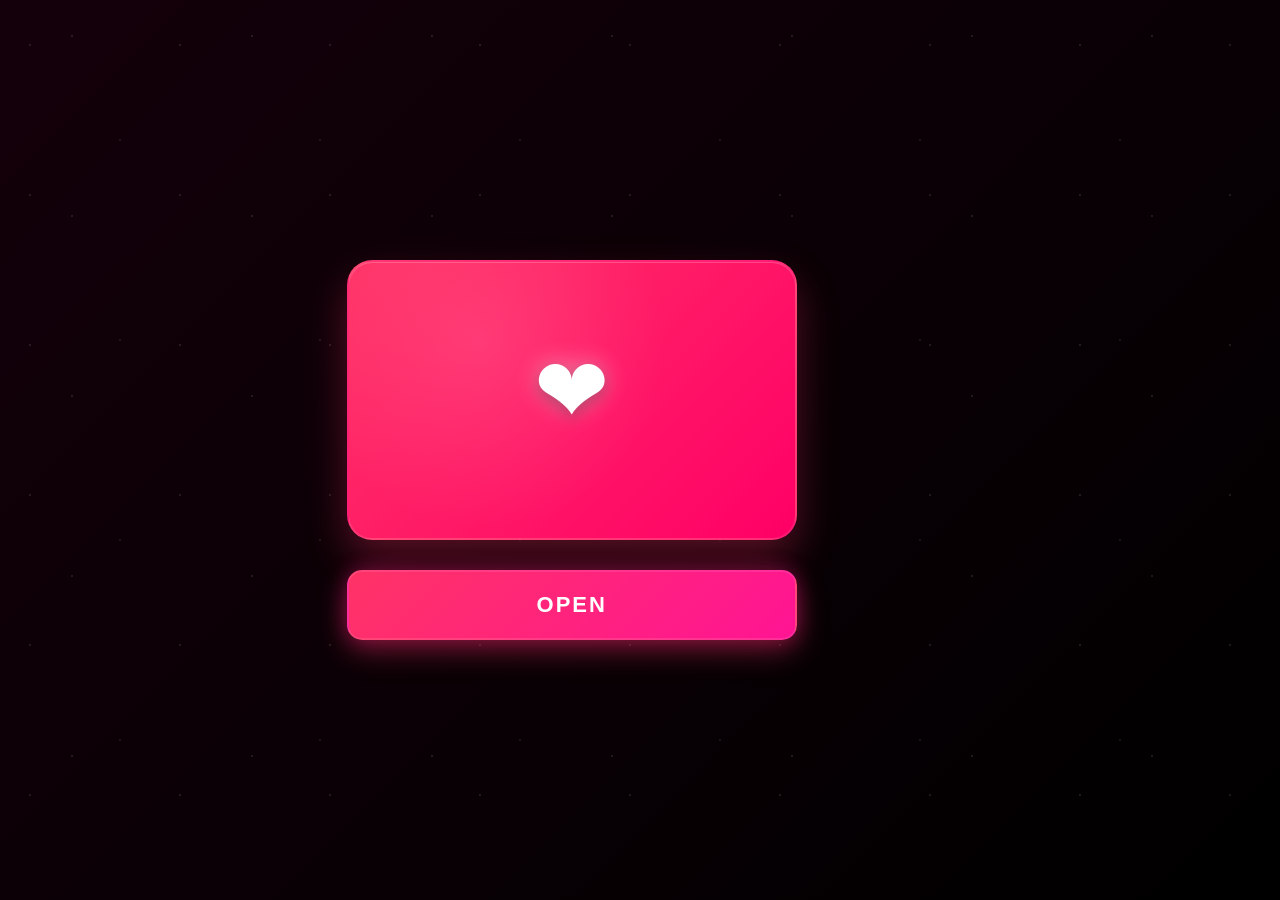
==== commit 99e43c80: "Update index.html" ====
--- a/index.html
+++ b/index.html
@@ -3,6 +3,7 @@
 <head>
     <title>Love Card</title>
     <link rel="stylesheet" href="style.css">
+    <link rel="stylesheet" href="style-ios.css">
 </head>
 <body>
     <div class="card-closed" id="closedCard">
@@ -32,3 +33,4 @@
     <script src="script.js"></script>
 </body>
 </html> 
+
--- a/style.css
+++ b/style.css
@@ -1,4 +1,3 @@
-/* Негізгі стильдер */
 * {
     margin: 0;
     padding: 0;
@@ -365,107 +364,83 @@
     animation: fadeInMedium 0.6s cubic-bezier(0.4, 0, 0.2, 1);
 }
 
-/* ТЕЛЕФОН ВЕРСИЯСЫ ҮШІН (500px) - 2 ЕСЕ ҮЛКЕН БОЛАДЫ */
+/* Адаптивтілік */
 @media (max-width: 500px) {
-    body {
-        padding: 15px;
-        display: flex;
-        justify-content: center;
-        align-items: center;
-    }
-    
     .card-closed {
-        width: 100%;
-        max-width: 400px;
-        margin: 0 auto;
+        width: 90vw;
+        padding: 0 10px;
     }
     
     .card-opened {
-        width: 100%;
-        max-width: 400px;
-        margin: 0 auto;
-        transform: scale(1); /* iPhone 14 стилінде масштабты қайтарамыз */
+        width: 76vw;
     }
     
     .envelope {
-        height: 320px; /* 2 ЕСЕ ҮЛКЕН */
-        border-radius: 30px;
-        margin-bottom: 35px;
+        height: 220px;
     }
     
     .envelope-heart {
-        font-size: 120px; /* 2 ЕСЕ ҮЛКЕН */
-        margin-bottom: 30px;
+        font-size: 70px;
     }
     
     .envelope-text {
-        font-size: 42px; /* 2 ЕСЕ ҮЛКЕН */
-        letter-spacing: 4px;
+        font-size: 26px;
+    }
+    
+    .letter {
+        padding: 20px;
+    }
+    
+    .letter-header h2 {
+        font-size: 24px;
+    }
+    
+    .handwriting {
+        font-size: 20px;
+    }
+    
+    .wish {
+        font-size: 16px;
     }
     
     .open-btn, .close-btn {
-        padding: 22px; /* 2 ЕСЕ ҮЛКЕН */
-        font-size: 24px; /* 2 ЕСЕ ҮЛКЕН */
-        border-radius: 18px;
-    }
-    
-    .letter {
-        padding: 30px 25px; /* Үлкенірек */
-        border-radius: 25px;
-        margin-bottom: 25px;
-    }
-    
-    .letter-header h2 {
-        font-size: 32px; /* 2 ЕСЕ ҮЛКЕН */
-        margin-bottom: 15px;
-    }
-    
-    .valentine-date {
-        font-size: 18px; /* Үлкенірек */
-    }
-    
-    .handwriting {
-        font-size: 24px; /* 2 ЕСЕ ҮЛКЕН */
-        line-height: 1.5;
-        margin-bottom: 20px;
-    }
-    
-    .handwriting p {
-        text-align: center;
-    }
-    
-    .wish {
-        font-size: 20px; /* Үлкенірек */
-        margin-bottom: 12px;
+        padding: 16px;
+        font-size: 18px;
     }
     
     .tap-btn {
-        padding: 18px; /* 2 ЕСЕ ҮЛКЕН */
-        font-size: 20px; /* 2 ЕСЕ ҮЛКЕН */
-        border-radius: 15px;
-        margin-top: 25px;
-    }
-    
-    .close-btn {
-        margin-top: 25px;
-    }
-}
-
-/* Кішірек телефондар үшін (380px) */
-@media (max-width: 380px) {
-    .envelope {
-        height: 300px;
-    }
-    
-    .envelope-heart {
-        font-size: 110px;
-    }
-    
-    .envelope-text {
-        font-size: 38px;
-    }
-    
-    .handwriting {
-        font-size: 22px;
-    }
-}
+        padding: 14px;
+        font-size: 16px;
+    }
+}
+.card-opened {
+    /* Можно регулировать ширину и высоту */
+    width: 500px; /* Измени на нужную ширину */
+    max-width: 90%; /* Чтобы адаптировалось на мобильных */
+}
+ 
+.letter {
+    /* Регулируй отступы внутри письма */
+    padding: 40px 35px; /* Увеличил отступы */
+    width: 100%; /* Занимает всю доступную ширину */
+}
+
+.letter-content.handwriting {
+    /* Стили для текстового блока */
+    min-height: 200px; /* Минимальная высота */
+    max-height: 300px; /* Максимальная высота */
+    overflow-y: auto; /* Прокрутка если текст не помещается */
+    padding: 15px;
+    margin: 20px 0;
+    text-align: left;
+    line-height: 1.6;
+    font-size: 18px;
+}
+
+.close-btn {
+    /* Позиционирование кнопки CLOSE */
+    position: absolute;
+    bottom: -60px;
+    right: 0px;
+    margin-top: 20px;
+}
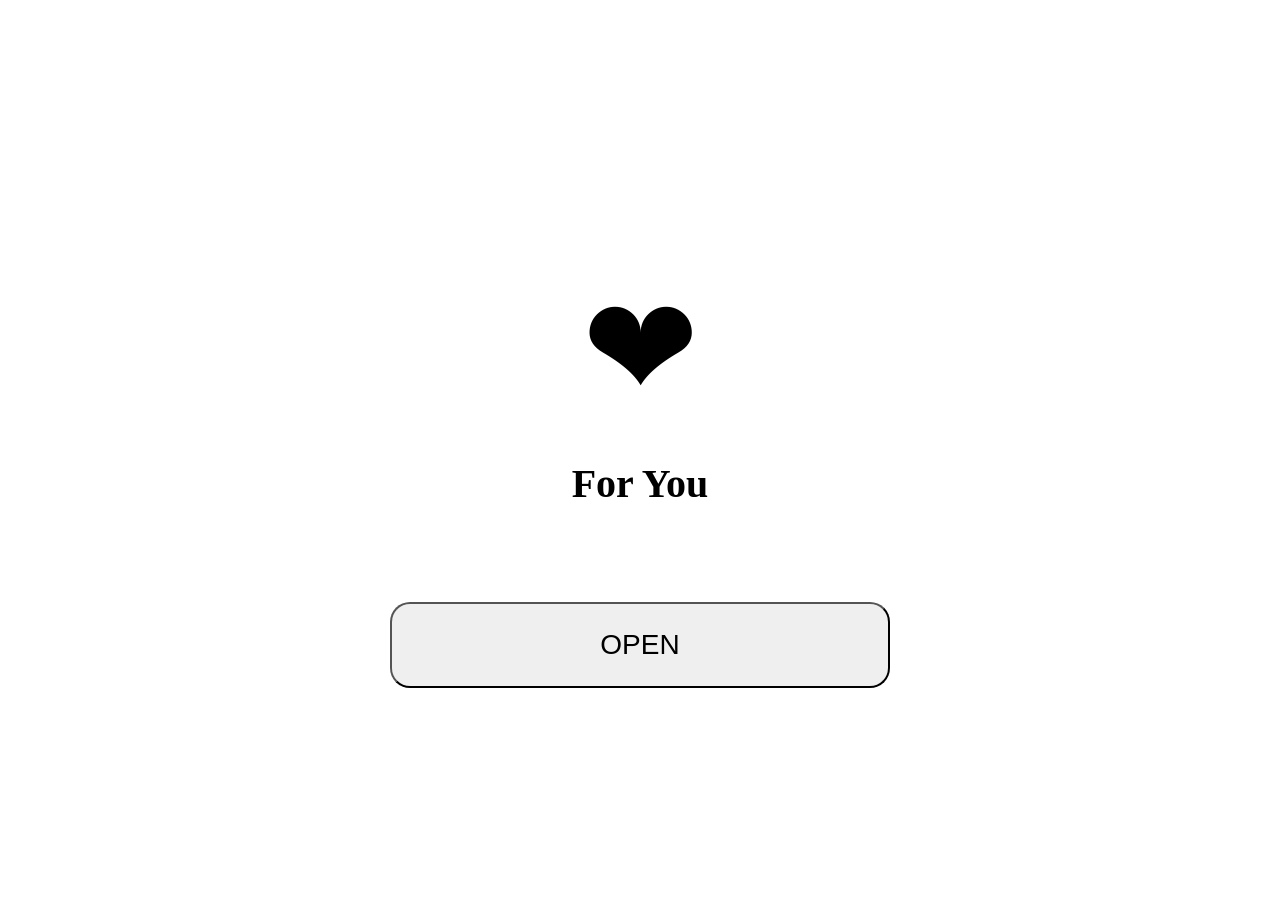
==== commit 21f0e898: "Update index.html" ====
--- a/index.html
+++ b/index.html
@@ -1,20 +1,23 @@
 <!DOCTYPE html>
 <html>
 <head>
+    <meta charset="UTF-8">
+    <meta name="viewport" content="width=device-width, initial-scale=1.0, maximum-scale=1.0, user-scalable=no">
     <title>Love Card</title>
     <link rel="stylesheet" href="style.css">
-    <link rel="stylesheet" href="style-ios.css">
+    <!-- iOS ТҮЗЕТУЛЕРІ -->
+    <link rel="stylesheet" href="style-ios-fixed.css">
 </head>
 <body>
-    <div class="card-closed" id="closedCard">
+    <div class="card-closed" id="closedCard" style="position: fixed; top: 50%; left: 50%; transform: translate(-50%, -50%);">
         <div class="envelope">
             <div class="envelope-heart">❤</div>
-            <div class="envelope-text"></div>
+            <div class="envelope-text">For You</div>
         </div>
         <button class="open-btn" onclick="openCard()">OPEN</button>
     </div>
 
-    <div class="card-opened" id="openedCard">
+    <div class="card-opened" id="openedCard" style="display: none; position: fixed; top: 50%; left: 50%; transform: translate(-50%, -50%);">
         <div class="letter">
             <div class="letter-header">
                 <h2>To Anel</h2>
@@ -32,5 +35,4 @@
 
     <script src="script.js"></script>
 </body>
-</html> 
-
+</html>
--- a/style.css
+++ b/style.css
@@ -1,446 +1,299 @@
-* {
-    margin: 0;
-    padding: 0;
-    box-sizing: border-box;
-}
-
+/* 
+  iOS ҮШІН ТОЛЫҚ ТҮЗЕТУ
+  - Бәрін ортаға шығару
+  - Карточканы үлкейту (телефонда кіші болмау үшін)
+  - Кнопкаларды үлкен ету
+*/
+
+/* 1. БҮКІЛ БЕДІ ҚАЙТА БАПТАУ */
 body {
-    background: linear-gradient(135deg, #14000a 0%, #000000 100%);
-    display: flex;
-    justify-content: center;
-    align-items: center;
-    min-height: 100vh;
-    font-family: 'Segoe UI', Tahoma, Geneva, Verdana, sans-serif;
-    overflow: hidden;
-    position: relative;
-}
-
-/* Жұлдызшалар фонға */
-body::before {
-    content: '';
-    position: fixed;
-    top: 0;
-    left: 0;
-    width: 100%;
-    height: 100%;
-    background: 
-        radial-gradient(circle at 20% 30%, rgba(255, 255, 255, 0.1) 1px, transparent 1px),
-        radial-gradient(circle at 60% 70%, rgba(255, 255, 255, 0.08) 1px, transparent 1px),
-        radial-gradient(circle at 40% 20%, rgba(255, 255, 255, 0.1) 1px, transparent 1px);
-    background-size: 150px 150px, 200px 200px, 180px 180px;
-    z-index: 1;
-    pointer-events: none;
-    animation: twinkle 8s infinite alternate;
-}
-
-@keyframes twinkle {
-    0% { opacity: 0.3; }
-    100% { opacity: 0.7; }
-}
-
+    margin: 0 !important;
+    padding: 0 !important;
+    width: 100vw !important;
+    height: 100vh !important;
+    display: flex !important;
+    justify-content: center !important;
+    align-items: center !important;
+    overflow: hidden !important;
+    position: fixed !important;
+    top: 0 !important;
+    left: 0 !important;
+    background: linear-gradient(135deg, #14000a 0%, #000000 100%) !important;
+}
+
+/* 2. ЖАБЫҚ КАРТОЧКА - ОРТАДА ЖӘНЕ ҮЛКЕН */
 .card-closed {
-    width: 450px;
-    text-align: center;
-    position: relative;
-    z-index: 2;
-}
-
+    position: fixed !important;
+    top: 50% !important;
+    left: 50% !important;
+    transform: translate(-50%, -50%) !important;
+    width: 90% !important;
+    max-width: 500px !important;
+    z-index: 1000 !important;
+    text-align: center !important;
+    display: flex !important;
+    flex-direction: column !important;
+    align-items: center !important;
+}
+
+/* 3. КОНВЕРТТІ ҮЛКЕЙТУ */
+.envelope {
+    width: 100% !important;
+    height: 350px !important;
+    margin-bottom: 40px !important;
+    display: flex !important;
+    flex-direction: column !important;
+    justify-content: center !important;
+    align-items: center !important;
+}
+
+/* 4. ЖҮРЕКТІ ҮЛКЕЙТУ */
+.envelope-heart {
+    font-size: 140px !important;
+    margin-bottom: 30px !important;
+}
+
+/* 5. КОНВЕРТ МӘТІНІ */
+.envelope-text {
+    font-size: 40px !important;
+    font-weight: bold !important;
+}
+
+/* 6. АШУ КНОПКАСЫ */
+.open-btn {
+    width: 100% !important;
+    padding: 25px !important;
+    font-size: 28px !important;
+    min-height: 70px !important;
+    border-radius: 20px !important;
+}
+
+/* 7. АШЫҚ КАРТОЧКА - ОРТАДА ЖӘНЕ ӨТЕ ҮЛКЕН */
 .card-opened {
-    width: 380px;
-    text-align: center;
-    position: relative;
-    z-index: 2;
-    transform: scale(0.85);
-    transform-origin: center;
-}
-
-.envelope {
-    background: linear-gradient(135deg, #ff3366 0%, #ff0066 100%);
-    height: 280px;
-    border-radius: 25px;
-    display: flex;
-    flex-direction: column;
-    justify-content: center;
-    align-items: center;
-    margin-bottom: 30px;
-    position: relative;
-    overflow: hidden;
-    box-shadow: 
-        0 20px 40px rgba(255, 51, 102, 0.3),
-        inset 0 1px 0 rgba(255, 255, 255, 0.2);
-    border: 2px solid rgba(255, 255, 255, 0.1);
-}
-
-.envelope::before {
-    content: '';
-    position: absolute;
-    top: 0;
-    left: 0;
-    right: 0;
-    bottom: 0;
-    background: radial-gradient(
-        circle at 30% 30%,
-        rgba(255, 255, 255, 0.1) 0%,
-        transparent 50%
-    );
-    pointer-events: none;
-}
-
-.envelope-heart {
-    font-size: 90px;
-    color: white;
-    margin-bottom: 20px;
-    text-shadow: 
-        0 5px 15px rgba(0, 0, 0, 0.3),
-        0 0 30px rgba(255, 255, 255, 0.2);
-    animation: heartbeat 1.8s infinite;
-    filter: drop-shadow(0 0 10px rgba(255, 255, 255, 0.3));
-}
-
-@keyframes heartbeat {
-    0%, 100% { 
-        transform: scale(1) rotate(0deg); 
-    }
-    25% { 
-        transform: scale(1.1) rotate(-5deg); 
-    }
-    75% { 
-        transform: scale(1.1) rotate(5deg); 
-    }
-}
-
-.envelope-text {
-    color: white;
-    font-size: 32px;
-    font-weight: bold;
-    letter-spacing: 3px;
-    text-shadow: 0 2px 10px rgba(0, 0, 0, 0.3);
-    background: linear-gradient(to right, #ffffff, #ffe6ee);
-    -webkit-background-clip: text;
-    background-clip: text;
-    color: transparent;
-}
-
-.open-btn, .close-btn {
-    width: 100%;
-    padding: 20px;
-    font-size: 22px;
-    font-weight: bold;
-    border: none;
-    border-radius: 15px;
-    cursor: pointer;
-    transition: all 0.3s cubic-bezier(0.4, 0, 0.2, 1);
-    letter-spacing: 2px;
-    position: relative;
-    overflow: hidden;
-}
-
-.open-btn::before, .close-btn::before {
-    content: '';
-    position: absolute;
-    top: 0;
-    left: -100%;
-    width: 100%;
-    height: 100%;
-    background: linear-gradient(
-        90deg,
-        transparent,
-        rgba(255, 255, 255, 0.2),
-        transparent
-    );
-    transition: left 0.5s;
-}
-
-.open-btn:hover::before, .close-btn:hover::before {
-    left: 100%;
-}
-
-.open-btn {
-    background: linear-gradient(135deg, #ff3366, #ff1493);
-    color: white;
-    box-shadow: 
-        0 10px 30px rgba(255, 51, 102, 0.4),
-        0 0 20px rgba(255, 20, 147, 0.3);
-    border: 2px solid rgba(255, 255, 255, 0.1);
-}
-
-.open-btn:hover {
-    transform: translateY(-6px) scale(1.02);
-    box-shadow: 
-        0 15px 40px rgba(255, 51, 102, 0.6),
-        0 0 30px rgba(255, 20, 147, 0.4);
-}
-
+    position: fixed !important;
+    top: 50% !important;
+    left: 50% !important;
+    transform: translate(-50%, -50%) !important;
+    width: 90% !important;
+    max-width: 650px !important;
+    min-height: 700px !important;
+    z-index: 1000 !important;
+    display: flex !important;
+    flex-direction: column !important;
+    align-items: center !important;
+    padding: 20px !important;
+}
+
+/* 8. ХАТ БӨЛІМІ */
+.letter {
+    width: 100% !important;
+    min-height: 550px !important;
+    padding: 40px !important;
+    margin-bottom: 30px !important;
+    display: flex !important;
+    flex-direction: column !important;
+}
+
+/* 9. ХАТ ТАҚЫРЫБЫ */
+.letter-header {
+    margin-bottom: 30px !important;
+}
+
+.letter-header h2 {
+    font-size: 42px !important;
+    margin-bottom: 20px !important;
+}
+
+.valentine-date {
+    font-size: 24px !important;
+}
+
+/* 10. НЕГІЗГІ МӘТІН - ӨТЕ ҮЛКЕН */
+.letter-content.handwriting {
+    font-size: 32px !important;
+    line-height: 1.8 !important;
+    flex-grow: 1 !important;
+    padding: 20px !important;
+    text-align: justify !important;
+    color: white !important;
+    text-shadow: 0 2px 10px rgba(0,0,0,0.5) !important;
+    overflow-y: auto !important;
+    max-height: 350px !important;
+    margin: 20px 0 !important;
+}
+
+/* 11. ТАП КНОПКАСЫ */
+.tap-btn {
+    width: 100% !important;
+    padding: 25px !important;
+    font-size: 26px !important;
+    min-height: 70px !important;
+    border-radius: 20px !important;
+    margin-top: 30px !important;
+}
+
+/* 12. ЖАБУ КНОПКАСЫ */
 .close-btn {
-    background: linear-gradient(135deg, #6c757d, #495057);
-    color: white;
-    margin-top: 25px;
-    box-shadow: 0 8px 25px rgba(108, 117, 125, 0.4);
-    border: 2px solid rgba(255, 255, 255, 0.05);
-}
-
-.close-btn:hover {
-    background: linear-gradient(135deg, #495057, #343a40);
-    transform: translateY(-4px);
-    box-shadow: 0 12px 35px rgba(108, 117, 125, 0.5);
-}
-
-.card-opened {
-    display: none;
-}
-
-.letter {
-    background: linear-gradient(135deg, 
-        rgba(20, 0, 10, 0.9) 0%, 
-        rgba(0, 0, 0, 0.85) 100%);
-    border-radius: 25px;
-    padding: 30px;
-    margin-bottom: 20px;
-    position: relative;
-    overflow: hidden;
-    box-shadow: 
-        0 20px 50px rgba(0, 0, 0, 0.5),
-        inset 0 1px 0 rgba(255, 255, 255, 0.1);
-    border: 1px solid rgba(255, 255, 255, 0.05);
-}
-
-.letter::before {
-    content: '';
-    position: absolute;
-    top: 0;
-    left: 0;
-    right: 0;
-    height: 4px;
-    background: linear-gradient(
-        90deg,
-        transparent,
-        #ff3366,
-        #ff1493,
-        #ff3366,
-        transparent
-    );
-}
-
-.letter::after {
-    content: '';
-    position: absolute;
-    top: 10px;
-    left: 10px;
-    right: 10px;
-    bottom: 10px;
-    border: 1px solid rgba(255, 255, 255, 0.03);
-    border-radius: 15px;
-    pointer-events: none;
-}
-
-.letter-header {
-    text-align: center;
-    margin-bottom: 25px;
-    padding-bottom: 20px;
-    position: relative;
-}
-
-.letter-header::after {
-    content: '';
-    position: absolute;
-    bottom: 0;
-    left: 25%;
-    right: 25%;
-    height: 2px;
-    background: linear-gradient(
-        90deg,
-        transparent,
-        #ff3366,
-        #ff1493,
-        #ff3366,
-        transparent
-    );
-}
-
-.letter-header h2 {
-    color: #ff3366;
-    font-size: 28px;
-    margin-bottom: 12px;
-    text-shadow: 0 2px 10px rgba(255, 51, 102, 0.3);
-    background: linear-gradient(to right, #ff3366, #ff1493);
-    -webkit-background-clip: text;
-    background-clip: text;
-    color: transparent;
-}
-
-.valentine-date {
-    color: rgba(255, 255, 255, 0.7);
-    font-size: 16px;
-    font-style: italic;
-    letter-spacing: 1px;
-}
-
-.letter-content {
-    text-align: left;
-
-}
-
-.handwriting {
-    font-family: 'Brush Script MT', cursive;
-    font-size: 22px;
-    color: rgba(255, 255, 255, 0.9);
-    margin-bottom: 12px;
-    line-height: 1.4;
-    text-shadow: 0 2px 4px rgba(0, 0, 0, 0.3);
-}
-
-.wishes {
-    margin: 25px 0;
-    padding: 0;
-}
-
-.wish {
-    font-family: 'Brush Script MT', cursive;
-    font-size: 18px;
-    color: rgba(255, 255, 255, 0.85);
-    margin-bottom: 8px;
-    line-height: 1.4;
-    padding-left: 0;
-}
-
-.tap-btn {
-    display: block;
-    width: 100%;
-    padding: 16px;
-    background: linear-gradient(135deg, #ff3366, #ff0066);
-    color: white;
-    border: none;
-    border-radius: 12px;
-    font-size: 18px;
-    font-weight: bold;
-    cursor: pointer;
-    transition: all 0.3s cubic-bezier(0.4, 0, 0.2, 1);
-    box-shadow: 
-        0 8px 25px rgba(255, 51, 102, 0.5),
-        0 0 20px rgba(255, 0, 102, 0.3);
-    position: relative;
-    overflow: hidden;
-    letter-spacing: 1px;
-    border: 2px solid rgba(255, 255, 255, 0.1);
-    margin-top: 20px;
-}
-
-.tap-btn:hover {
-    transform: translateY(-5px);
-    box-shadow: 
-        0 15px 35px rgba(255, 51, 102, 0.7),
-        0 0 30px rgba(255, 0, 102, 0.5);
-    background: linear-gradient(135deg, #ff0066, #ff3366);
-}
-
-/* Анимациялар */
-@keyframes fadeIn {
+    width: 100% !important;
+    max-width: 500px !important;
+    padding: 25px !important;
+    font-size: 28px !important;
+    min-height: 70px !important;
+    border-radius: 20px !important;
+    margin-top: 20px !important;
+}
+
+/* 13. МОБИЛЬДІ ЭКРАНДАР ҮШІН */
+@media screen and (max-width: 768px) {
+    /* Жабық карточка */
+    .card-closed {
+        width: 95% !important;
+    }
+    
+    .envelope {
+        height: 300px !important;
+    }
+    
+    .envelope-heart {
+        font-size: 120px !important;
+    }
+    
+    .envelope-text {
+        font-size: 36px !important;
+    }
+    
+    /* Ашық карточка */
+    .card-opened {
+        width: 95% !important;
+        min-height: 650px !important;
+    }
+    
+    .letter {
+        min-height: 500px !important;
+        padding: 30px !important;
+    }
+    
+    .letter-header h2 {
+        font-size: 36px !important;
+    }
+    
+    .letter-content.handwriting {
+        font-size: 28px !important;
+        line-height: 1.6 !important;
+    }
+    
+    /* Кнопкалар */
+    .open-btn, .close-btn, .tap-btn {
+        padding: 22px !important;
+        font-size: 24px !important;
+        min-height: 65px !important;
+    }
+}
+
+/* 14. КІШІ ЭКРАНДАР ҮШІН (iPhone SE, iPhone 8) */
+@media screen and (max-width: 375px) {
+    .card-closed {
+        width: 96% !important;
+    }
+    
+    .envelope {
+        height: 280px !important;
+    }
+    
+    .envelope-heart {
+        font-size: 100px !important;
+    }
+    
+    .envelope-text {
+        font-size: 32px !important;
+    }
+    
+    .card-opened {
+        width: 96% !important;
+        min-height: 600px !important;
+    }
+    
+    .letter {
+        min-height: 450px !important;
+        padding: 25px !important;
+    }
+    
+    .letter-header h2 {
+        font-size: 32px !important;
+    }
+    
+    .letter-content.handwriting {
+        font-size: 26px !important;
+        line-height: 1.5 !important;
+    }
+    
+    .open-btn, .close-btn, .tap-btn {
+        padding: 20px !important;
+        font-size: 22px !important;
+        min-height: 60px !important;
+    }
+}
+
+/* 15. iOS SAFARI АРНАЙЫ ТҮЗЕТУЛЕР */
+@supports (-webkit-touch-callout: none) {
+    body {
+        height: -webkit-fill-available !important;
+    }
+    
+    /* Жер басу аймағын жақсарту */
+    button {
+        cursor: pointer !important;
+        -webkit-tap-highlight-color: rgba(255, 255, 255, 0.4) !important;
+    }
+    
+    /* Прокрутканы жақсарту */
+    .letter-content.handwriting {
+        -webkit-overflow-scrolling: touch !important;
+    }
+    
+    /* iOS адрес жолағын есепке алу */
+    @media (max-height: 800px) {
+        .card-opened {
+            min-height: 550px !important;
+        }
+        
+        .letter {
+            min-height: 420px !important;
+        }
+        
+        .letter-content.handwriting {
+            max-height: 280px !important;
+        }
+    }
+}
+
+/* 16. АНИМАЦИЯЛАР */
+@keyframes iosFadeIn {
     from {
         opacity: 0;
-        transform: translateY(20px) scale(0.95);
+        transform: translate(-50%, -50%) scale(0.9) !important;
     }
     to {
         opacity: 1;
-        transform: translateY(0) scale(1);
-    }
-}
-
-@keyframes fadeInMedium {
-    from {
-        opacity: 0;
-        transform: translateY(20px) scale(0.95);
-    }
-    to {
-        opacity: 1;
-        transform: translateY(0) scale(0.85);
-    }
-}
-
-.card-closed {
-    animation: fadeIn 0.6s cubic-bezier(0.4, 0, 0.2, 1);
-}
-
-.card-opened {
-    animation: fadeInMedium 0.6s cubic-bezier(0.4, 0, 0.2, 1);
-}
-
-/* Адаптивтілік */
-@media (max-width: 500px) {
-    .card-closed {
-        width: 90vw;
-        padding: 0 10px;
-    }
-    
-    .card-opened {
-        width: 76vw;
-    }
-    
-    .envelope {
-        height: 220px;
-    }
-    
-    .envelope-heart {
-        font-size: 70px;
-    }
-    
-    .envelope-text {
-        font-size: 26px;
-    }
-    
-    .letter {
-        padding: 20px;
-    }
-    
-    .letter-header h2 {
-        font-size: 24px;
-    }
-    
-    .handwriting {
-        font-size: 20px;
-    }
-    
-    .wish {
-        font-size: 16px;
-    }
-    
-    .open-btn, .close-btn {
-        padding: 16px;
-        font-size: 18px;
-    }
-    
-    .tap-btn {
-        padding: 14px;
-        font-size: 16px;
-    }
-}
-.card-opened {
-    /* Можно регулировать ширину и высоту */
-    width: 500px; /* Измени на нужную ширину */
-    max-width: 90%; /* Чтобы адаптировалось на мобильных */
-}
- 
-.letter {
-    /* Регулируй отступы внутри письма */
-    padding: 40px 35px; /* Увеличил отступы */
-    width: 100%; /* Занимает всю доступную ширину */
-}
-
-.letter-content.handwriting {
-    /* Стили для текстового блока */
-    min-height: 200px; /* Минимальная высота */
-    max-height: 300px; /* Максимальная высота */
-    overflow-y: auto; /* Прокрутка если текст не помещается */
-    padding: 15px;
-    margin: 20px 0;
-    text-align: left;
-    line-height: 1.6;
-    font-size: 18px;
-}
-
-.close-btn {
-    /* Позиционирование кнопки CLOSE */
-    position: absolute;
-    bottom: -60px;
-    right: 0px;
-    margin-top: 20px;
-}
+        transform: translate(-50%, -50%) scale(1) !important;
+    }
+}
+
+.card-closed, .card-opened {
+    animation: iosFadeIn 0.5s ease-out !important;
+}
+
+/* 17. БАРЛЫҚ ЭЛЕМЕНТТЕРДІ КӨРСЕТУ ҮШІН */
+.card-closed, .card-opened {
+    opacity: 1 !important;
+    visibility: visible !important;
+}
+
+/* 18. ЖАБЫҚ КАРТОЧКА КӨРІНБЕЙТІН БОЛСА */
+.card-closed[style*="display: none"] {
+    display: none !important;
+}
+
+.card-opened[style*="display: none"] {
+    display: none !important;
+}
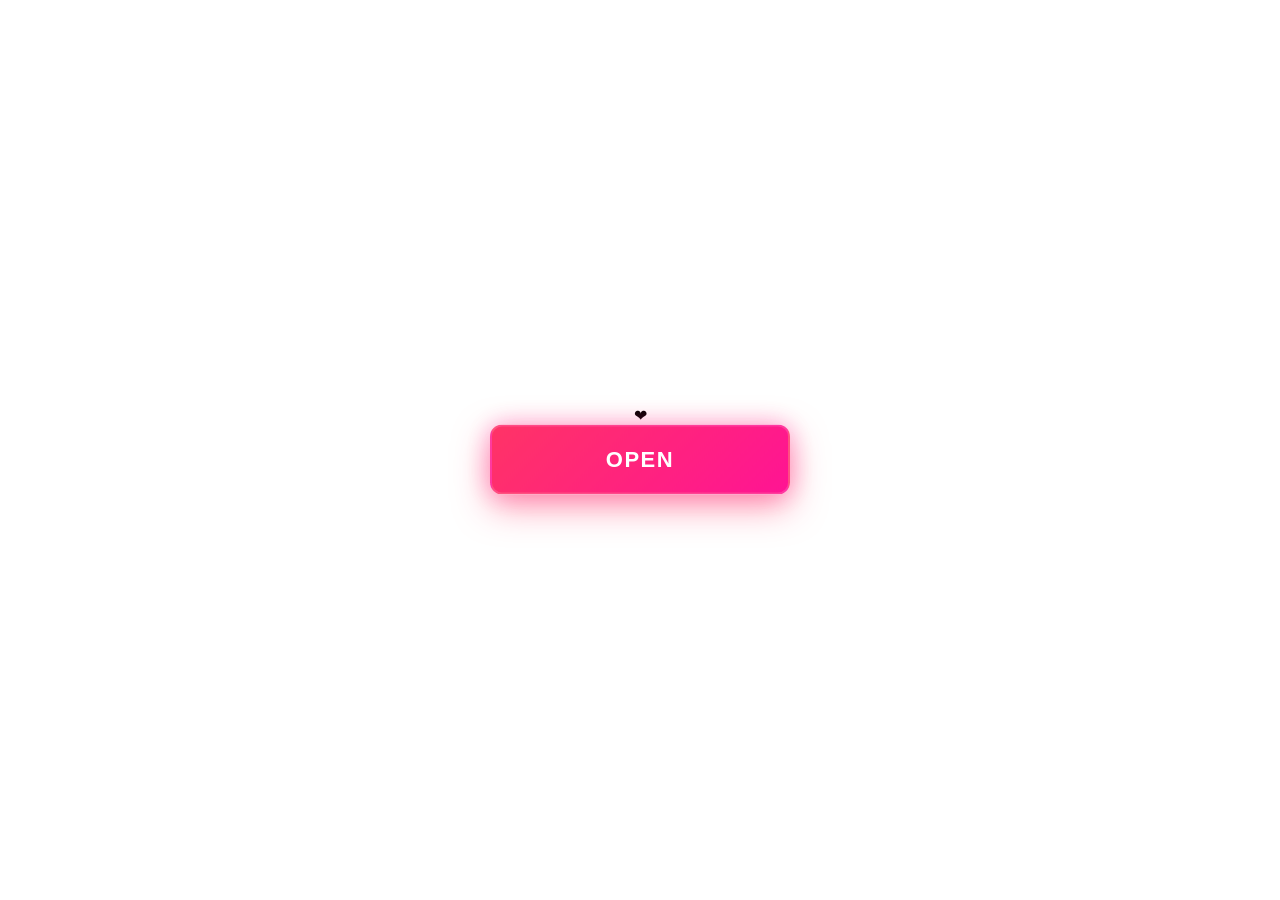
==== commit d1266ffc: "Update index.html" ====
--- a/index.html
+++ b/index.html
@@ -12,7 +12,6 @@
     <div class="card-closed" id="closedCard" style="position: fixed; top: 50%; left: 50%; transform: translate(-50%, -50%);">
         <div class="envelope">
             <div class="envelope-heart">❤</div>
-            <div class="envelope-text">For You</div>
         </div>
         <button class="open-btn" onclick="openCard()">OPEN</button>
     </div>
@@ -36,3 +35,4 @@
     <script src="script.js"></script>
 </body>
 </html>
+
--- a/style.css
+++ b/style.css
@@ -1,299 +1,319 @@
-/* 
-  iOS ҮШІН ТОЛЫҚ ТҮЗЕТУ
-  - Бәрін ортаға шығару
-  - Карточканы үлкейту (телефонда кіші болмау үшін)
-  - Кнопкаларды үлкен ету
-*/
-
-/* 1. БҮКІЛ БЕДІ ҚАЙТА БАПТАУ */
-body {
-    margin: 0 !important;
-    padding: 0 !important;
-    width: 100vw !important;
-    height: 100vh !important;
-    display: flex !important;
-    justify-content: center !important;
-    align-items: center !important;
-    overflow: hidden !important;
-    position: fixed !important;
-    top: 0 !important;
-    left: 0 !important;
-    background: linear-gradient(135deg, #14000a 0%, #000000 100%) !important;
-}
-
-/* 2. ЖАБЫҚ КАРТОЧКА - ОРТАДА ЖӘНЕ ҮЛКЕН */
+/* ==================== НЕГІЗГІ КОНТЕЙНЕР ==================== */
+.container {
+    width: 100%;
+    min-height: 100vh;
+    display: flex;
+    flex-direction: column;
+    justify-content: center;
+    align-items: center;
+    padding: 20px;
+    position: relative;
+    z-index: 2;
+}
+
+/* ==================== КОНВЕРТ СТИЛЬДЕРІ ==================== */
 .card-closed {
-    position: fixed !important;
-    top: 50% !important;
-    left: 50% !important;
-    transform: translate(-50%, -50%) !important;
-    width: 90% !important;
-    max-width: 500px !important;
-    z-index: 1000 !important;
-    text-align: center !important;
-    display: flex !important;
-    flex-direction: column !important;
-    align-items: center !important;
-}
-
-/* 3. КОНВЕРТТІ ҮЛКЕЙТУ */
-.envelope {
-    width: 100% !important;
-    height: 350px !important;
-    margin-bottom: 40px !important;
-    display: flex !important;
-    flex-direction: column !important;
-    justify-content: center !important;
-    align-items: center !important;
-}
-
-/* 4. ЖҮРЕКТІ ҮЛКЕЙТУ */
-.envelope-heart {
-    font-size: 140px !important;
-    margin-bottom: 30px !important;
-}
-
-/* 5. КОНВЕРТ МӘТІНІ */
-.envelope-text {
-    font-size: 40px !important;
-    font-weight: bold !important;
-}
-
-/* 6. АШУ КНОПКАСЫ */
-.open-btn {
-    width: 100% !important;
-    padding: 25px !important;
-    font-size: 28px !important;
-    min-height: 70px !important;
-    border-radius: 20px !important;
-}
-
-/* 7. АШЫҚ КАРТОЧКА - ОРТАДА ЖӘНЕ ӨТЕ ҮЛКЕН */
+    width: 700px;
+    text-align: center;
+    position: relative;
+    margin-bottom: 40px; /* КОНВЕРТ ПЕН КНОПКА АРАСЫНДАҒЫ АРАҚАТЫҚ */
+}
+
+/* КОНВЕРТ ОРЫНДЫҒЫ */
+.envelope-container {
+    position: relative;
+    width: 700px;
+    height: 320px;
+    margin-bottom: 40px; /* КОНВЕРТ ПЕН КНОПКА АРАСЫ */
+    perspective: 1000px;
+}
+
+/* ЖОҒАРҒЫДАҒЫ БҮЛЕК ФИКСАЦИЯСЫ - ЖАҢА КЛАСС */
+.card-closed .envelope-wrapper {
+    position: relative;
+    width: 100%;
+    margin-bottom: 40px;
+}
+
+/* КНОПКАНЫ ЖЕКЕ ОРНАЛАУ */
+.card-closed .button-container {
+    width: 100%;
+    display: flex;
+    justify-content: center;
+    margin-top: 20px;
+}
+
+.card-closed .open-btn {
+    width: 300px; /* КНОПКА ЕНІН КІШІРЕЙТУ */
+    padding: 20px 30px;
+    font-size: 22px;
+    font-weight: bold;
+    border: none;
+    border-radius: 12px;
+    cursor: pointer;
+    transition: all 0.3s cubic-bezier(0.4, 0, 0.2, 1);
+    letter-spacing: 1.5px;
+    position: relative;
+    overflow: hidden;
+    background: linear-gradient(135deg, #ff3366, #ff1493);
+    color: white;
+    box-shadow: 
+        0 12px 35px rgba(255, 51, 102, 0.5),
+        0 0 25px rgba(255, 20, 147, 0.3);
+    border: 2px solid rgba(255, 255, 255, 0.15);
+    z-index: 10; /* ЖОҒАРЫ КАТПАР */
+}
+
+.card-closed .open-btn:hover {
+    transform: translateY(-6px) scale(1.02);
+    box-shadow: 
+        0 18px 45px rgba(255, 51, 102, 0.7),
+        0 0 35px rgba(255, 20, 147, 0.5);
+    background: linear-gradient(135deg, #ff1493, #ff3366);
+}
+
+/* ==================== АШЫҚ ХАТ СТИЛЬДЕРІ ==================== */
 .card-opened {
-    position: fixed !important;
-    top: 50% !important;
-    left: 50% !important;
-    transform: translate(-50%, -50%) !important;
-    width: 90% !important;
-    max-width: 650px !important;
-    min-height: 700px !important;
-    z-index: 1000 !important;
-    display: flex !important;
-    flex-direction: column !important;
-    align-items: center !important;
-    padding: 20px !important;
-}
-
-/* 8. ХАТ БӨЛІМІ */
-.letter {
-    width: 100% !important;
-    min-height: 550px !important;
-    padding: 40px !important;
-    margin-bottom: 30px !important;
-    display: flex !important;
-    flex-direction: column !important;
-}
-
-/* 9. ХАТ ТАҚЫРЫБЫ */
+    width: 700px;
+    text-align: center;
+    position: relative;
+    display: none;
+}
+
+/* ХАТ ТАҚЫРЫБЫ ЖӘНЕ ЖҮРЕКТЕР */
 .letter-header {
-    margin-bottom: 30px !important;
+    text-align: center;
+    margin-bottom: 30px;
+    padding-bottom: 20px;
+    position: relative;
+    border-bottom: 2px solid rgba(255, 51, 102, 0.2);
 }
 
 .letter-header h2 {
-    font-size: 42px !important;
-    margin-bottom: 20px !important;
-}
-
-.valentine-date {
-    font-size: 24px !important;
-}
-
-/* 10. НЕГІЗГІ МӘТІН - ӨТЕ ҮЛКЕН */
+    color: #ff3366;
+    font-size: 32px;
+    margin-bottom: 15px;
+    text-shadow: 0 2px 10px rgba(255, 51, 102, 0.2);
+    background: linear-gradient(to right, #ff3366, #ff1493);
+    -webkit-background-clip: text;
+    background-clip: text;
+    color: transparent;
+    font-family: 'Brush Script MT', cursive;
+}
+
+/* ХАТ МӘТІНІН ЖАҢАРТУ */
 .letter-content.handwriting {
-    font-size: 32px !important;
-    line-height: 1.8 !important;
-    flex-grow: 1 !important;
-    padding: 20px !important;
-    text-align: justify !important;
-    color: white !important;
-    text-shadow: 0 2px 10px rgba(0,0,0,0.5) !important;
-    overflow-y: auto !important;
-    max-height: 350px !important;
-    margin: 20px 0 !important;
-}
-
-/* 11. ТАП КНОПКАСЫ */
+    font-family: 'Brush Script MT', cursive;
+    font-size: 26px;
+    color: #5a3a3a;
+    margin-bottom: 15px;
+    line-height: 1.6;
+    text-align: justify;
+    flex-grow: 1;
+    padding: 10px;
+    text-shadow: 0 1px 2px rgba(0, 0, 0, 0.1);
+    position: relative;
+    z-index: 2;
+}
+
+/* КОНВЕРТ ІШІНДЕГІ ЖҮРЕК ҚОСУ */
+.envelope-heart-small {
+    position: absolute;
+    font-size: 40px;
+    color: rgba(255, 255, 255, 0.8);
+    z-index: 1;
+    opacity: 0.6;
+    animation: float 6s infinite ease-in-out;
+}
+
+.envelope-heart-small:nth-child(1) {
+    top: 30px;
+    left: 50px;
+    animation-delay: 0s;
+}
+
+.envelope-heart-small:nth-child(2) {
+    top: 60px;
+    right: 80px;
+    animation-delay: 1s;
+}
+
+.envelope-heart-small:nth-child(3) {
+    bottom: 40px;
+    left: 80px;
+    animation-delay: 2s;
+}
+
+.envelope-heart-small:nth-child(4) {
+    bottom: 70px;
+    right: 50px;
+    animation-delay: 3s;
+}
+
+@keyframes float {
+    0%, 100% { 
+        transform: translateY(0) rotate(0deg); 
+        opacity: 0.6;
+    }
+    50% { 
+        transform: translateY(-15px) rotate(10deg); 
+        opacity: 0.8;
+    }
+}
+
+/* ==================== ЖАҢА КНОПКА ОРНАЛЫМДАРЫ ==================== */
 .tap-btn {
-    width: 100% !important;
-    padding: 25px !important;
-    font-size: 26px !important;
-    min-height: 70px !important;
-    border-radius: 20px !important;
-    margin-top: 30px !important;
-}
-
-/* 12. ЖАБУ КНОПКАСЫ */
+    display: block;
+    width: 100%;
+    padding: 20px;
+    background: linear-gradient(135deg, #ff3366, #ff0066);
+    color: white;
+    border: none;
+    border-radius: 12px;
+    font-size: 20px;
+    font-weight: bold;
+    cursor: pointer;
+    transition: all 0.3s cubic-bezier(0.4, 0, 0.2, 1);
+    box-shadow: 
+        0 10px 30px rgba(255, 51, 102, 0.5),
+        0 0 25px rgba(255, 0, 102, 0.3);
+    position: relative;
+    overflow: hidden;
+    letter-spacing: 1.5px;
+    border: 2px solid rgba(255, 255, 255, 0.2);
+    margin-top: 25px;
+    font-family: 'Segoe UI', Tahoma, Geneva, Verdana, sans-serif;
+}
+
+.tap-btn:hover {
+    transform: translateY(-5px);
+    box-shadow: 
+        0 18px 40px rgba(255, 51, 102, 0.7),
+        0 0 35px rgba(255, 0, 102, 0.5);
+    background: linear-gradient(135deg, #ff0066, #ff3366);
+}
+
 .close-btn {
-    width: 100% !important;
-    max-width: 500px !important;
-    padding: 25px !important;
-    font-size: 28px !important;
-    min-height: 70px !important;
-    border-radius: 20px !important;
-    margin-top: 20px !important;
-}
-
-/* 13. МОБИЛЬДІ ЭКРАНДАР ҮШІН */
-@media screen and (max-width: 768px) {
-    /* Жабық карточка */
-    .card-closed {
-        width: 95% !important;
-    }
-    
-    .envelope {
-        height: 300px !important;
+    width: 100%;
+    padding: 20px;
+    font-size: 20px;
+    font-weight: bold;
+    border: none;
+    border-radius: 12px;
+    cursor: pointer;
+    transition: all 0.3s cubic-bezier(0.4, 0, 0.2, 1);
+    letter-spacing: 1.5px;
+    background: linear-gradient(135deg, #6c757d, #495057);
+    color: white;
+    margin-top: 20px;
+    box-shadow: 0 10px 30px rgba(108, 117, 125, 0.4);
+    border: 2px solid rgba(255, 255, 255, 0.1);
+}
+
+.close-btn:hover {
+    background: linear-gradient(135deg, #495057, #343a40);
+    transform: translateY(-4px);
+    box-shadow: 0 15px 35px rgba(108, 117, 125, 0.5);
+}
+
+/* ==================== АДАПТИВТІЛІК ==================== */
+@media (max-width: 768px) {
+    .container {
+        padding: 15px;
+    }
+    
+    .card-closed, .card-opened, .envelope-container {
+        width: 90vw !important;
+        max-width: 500px;
+    }
+    
+    .card-closed .open-btn {
+        width: 250px;
+        padding: 18px 25px;
+        font-size: 20px;
+    }
+    
+    .envelope-container {
+        height: 280px;
+        margin-bottom: 30px;
     }
     
     .envelope-heart {
-        font-size: 120px !important;
+        font-size: 80px;
     }
     
     .envelope-text {
-        font-size: 36px !important;
-    }
-    
-    /* Ашық карточка */
-    .card-opened {
-        width: 95% !important;
-        min-height: 650px !important;
-    }
-    
-    .letter {
-        min-height: 500px !important;
-        padding: 30px !important;
+        font-size: 28px;
+    }
+    
+    .envelope-heart-small {
+        font-size: 30px;
+    }
+    
+    .letter-paper {
+        padding: 30px 25px;
+        min-height: 400px;
     }
     
     .letter-header h2 {
-        font-size: 36px !important;
+        font-size: 28px;
     }
     
     .letter-content.handwriting {
-        font-size: 28px !important;
-        line-height: 1.6 !important;
-    }
-    
-    /* Кнопкалар */
-    .open-btn, .close-btn, .tap-btn {
-        padding: 22px !important;
-        font-size: 24px !important;
-        min-height: 65px !important;
-    }
-}
-
-/* 14. КІШІ ЭКРАНДАР ҮШІН (iPhone SE, iPhone 8) */
-@media screen and (max-width: 375px) {
-    .card-closed {
-        width: 96% !important;
-    }
-    
-    .envelope {
-        height: 280px !important;
+        font-size: 24px;
+    }
+    
+    .tap-btn, .close-btn {
+        padding: 18px;
+        font-size: 18px;
+    }
+}
+
+@media (max-width: 500px) {
+    .card-closed, .card-opened, .envelope-container {
+        width: 92vw !important;
+    }
+    
+    .card-closed .open-btn {
+        width: 200px;
+        padding: 16px 20px;
+        font-size: 18px;
+    }
+    
+    .envelope-container {
+        height: 250px;
+        margin-bottom: 25px;
     }
     
     .envelope-heart {
-        font-size: 100px !important;
+        font-size: 70px;
     }
     
     .envelope-text {
-        font-size: 32px !important;
-    }
-    
-    .card-opened {
-        width: 96% !important;
-        min-height: 600px !important;
-    }
-    
-    .letter {
-        min-height: 450px !important;
-        padding: 25px !important;
+        font-size: 24px;
+        bottom: 20px;
+    }
+    
+    .envelope-heart-small {
+        font-size: 25px;
+    }
+    
+    .letter-paper {
+        padding: 25px 20px;
+        min-height: 380px;
     }
     
     .letter-header h2 {
-        font-size: 32px !important;
+        font-size: 26px;
     }
     
     .letter-content.handwriting {
-        font-size: 26px !important;
-        line-height: 1.5 !important;
-    }
-    
-    .open-btn, .close-btn, .tap-btn {
-        padding: 20px !important;
-        font-size: 22px !important;
-        min-height: 60px !important;
-    }
-}
-
-/* 15. iOS SAFARI АРНАЙЫ ТҮЗЕТУЛЕР */
-@supports (-webkit-touch-callout: none) {
-    body {
-        height: -webkit-fill-available !important;
-    }
-    
-    /* Жер басу аймағын жақсарту */
-    button {
-        cursor: pointer !important;
-        -webkit-tap-highlight-color: rgba(255, 255, 255, 0.4) !important;
-    }
-    
-    /* Прокрутканы жақсарту */
-    .letter-content.handwriting {
-        -webkit-overflow-scrolling: touch !important;
-    }
-    
-    /* iOS адрес жолағын есепке алу */
-    @media (max-height: 800px) {
-        .card-opened {
-            min-height: 550px !important;
-        }
-        
-        .letter {
-            min-height: 420px !important;
-        }
-        
-        .letter-content.handwriting {
-            max-height: 280px !important;
-        }
-    }
-}
-
-/* 16. АНИМАЦИЯЛАР */
-@keyframes iosFadeIn {
-    from {
-        opacity: 0;
-        transform: translate(-50%, -50%) scale(0.9) !important;
-    }
-    to {
-        opacity: 1;
-        transform: translate(-50%, -50%) scale(1) !important;
-    }
-}
-
-.card-closed, .card-opened {
-    animation: iosFadeIn 0.5s ease-out !important;
-}
-
-/* 17. БАРЛЫҚ ЭЛЕМЕНТТЕРДІ КӨРСЕТУ ҮШІН */
-.card-closed, .card-opened {
-    opacity: 1 !important;
-    visibility: visible !important;
-}
-
-/* 18. ЖАБЫҚ КАРТОЧКА КӨРІНБЕЙТІН БОЛСА */
-.card-closed[style*="display: none"] {
-    display: none !important;
-}
-
-.card-opened[style*="display: none"] {
-    display: none !important;
-}
+        font-size: 22px;
+        line-height: 1.5;
+    }
+    
+    .tap-btn, .close-btn {
+        padding: 16px;
+        font-size: 16px;
+    }
+}
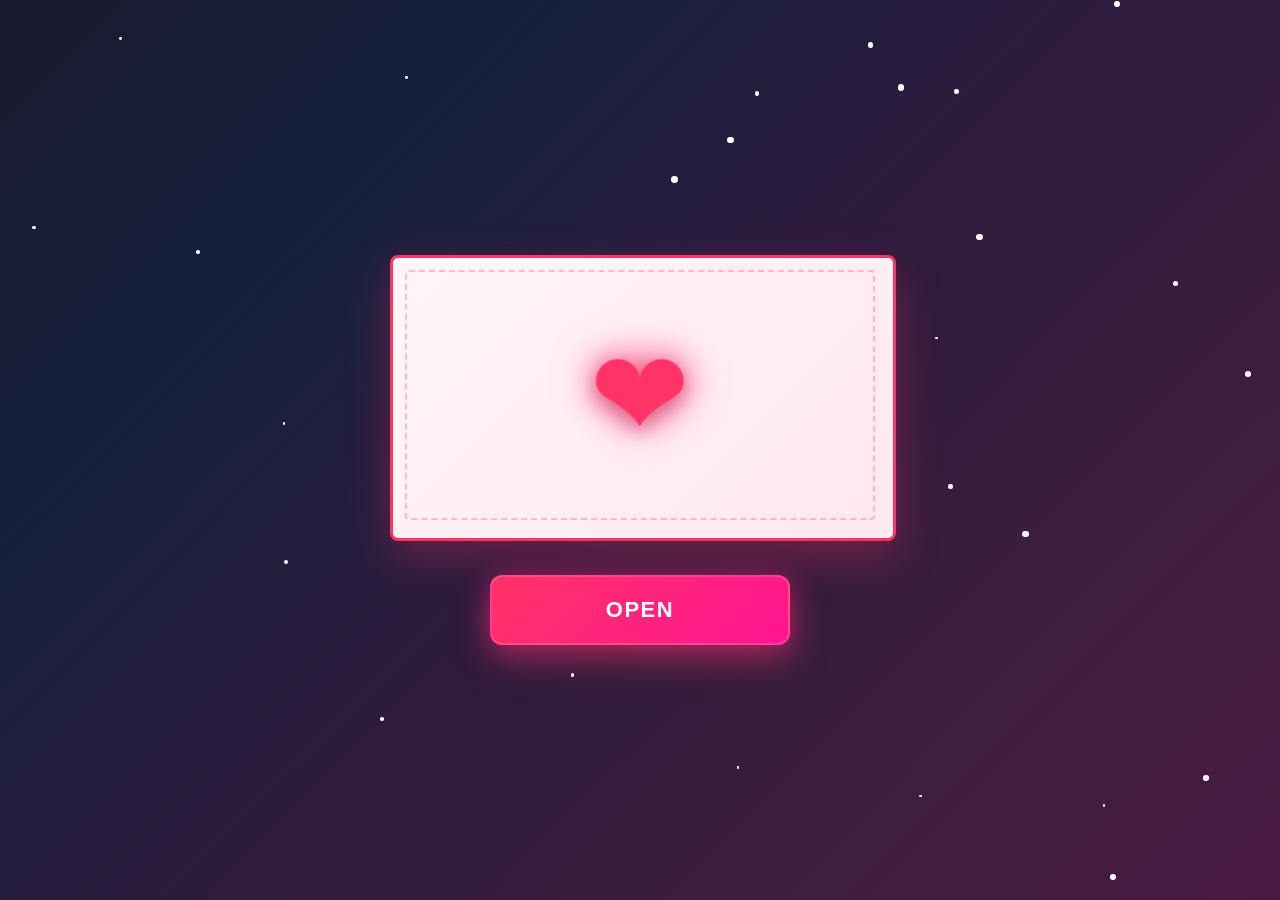
==== commit 50ebb014: "Update index.html" ====
--- a/index.html
+++ b/index.html
@@ -24,7 +24,7 @@
             </div>
             
             <div class="letter-content handwriting">
-                <p>Желаю тебе найти настоящего возлюбленного а если все же не получится найти то ты можешь всегда положится на меня желаю найти настоящего валентинку твоей жизни а так всегда помни что я люблю тебя</p>
+                <p>Желаю тебе встретить своего настоящего возлюбленного, того самого человека, который станет твоей опорой и счастьем. А если вдруг судьба решит иначе знай, ты всегда можешь положиться на меня. Пусть в твоей жизни обязательно появится твоя настоящая валентинка. И помни: я люблю тебя и всегда рядом.</p>
             </div>
             
             <button class="tap-btn" onclick="goToHearts()">Tap me</button>
@@ -36,3 +36,4 @@
 </body>
 </html>
 
+
--- a/style.css
+++ b/style.css
@@ -1,3 +1,56 @@
+/* ==================== ОСНОВНОЙ СТИЛЬ ТЕЛА ==================== */
+* {
+    margin: 0;
+    padding: 0;
+    box-sizing: border-box;
+}
+
+body {
+    font-family: 'Segoe UI', Tahoma, Geneva, Verdana, sans-serif;
+    background: linear-gradient(135deg, #1a1a2e 0%, #16213e 25%, #2d1b3d 50%, #3d1e3d 75%, #4a1942 100%);
+    min-height: 100vh;
+    overflow: hidden;
+    position: relative;
+}
+
+/* Фоновые звезды */
+.floating-star {
+    position: fixed;
+    background: white;
+    border-radius: 50%;
+    animation: starFloat linear infinite;
+    pointer-events: none;
+    z-index: 1;
+}
+
+@keyframes starFloat {
+    0% {
+        transform: translateY(0) rotate(0deg);
+        opacity: 0;
+    }
+    10% {
+        opacity: 1;
+    }
+    90% {
+        opacity: 1;
+    }
+    100% {
+        transform: translateY(-100vh) rotate(360deg);
+        opacity: 0;
+    }
+}
+
+@keyframes fadeIn {
+    from {
+        opacity: 0;
+        transform: translate(-50%, -50%) scale(0.9);
+    }
+    to {
+        opacity: 1;
+        transform: translate(-50%, -50%) scale(1);
+    }
+}
+
 /* ==================== НЕГІЗГІ КОНТЕЙНЕР ==================== */
 .container {
     width: 100%;
@@ -11,40 +64,232 @@
     z-index: 2;
 }
 
-/* ==================== КОНВЕРТ СТИЛЬДЕРІ ==================== */
+/* ==================== КОНВЕРТ СТИЛЬДЕРІ (ИСПРАВЛЕНО) ==================== */
 .card-closed {
-    width: 700px;
+    width: 100%;
+    max-width: 700px;
     text-align: center;
     position: relative;
-    margin-bottom: 40px; /* КОНВЕРТ ПЕН КНОПКА АРАСЫНДАҒЫ АРАҚАТЫҚ */
-}
-
-/* КОНВЕРТ ОРЫНДЫҒЫ */
-.envelope-container {
-    position: relative;
-    width: 700px;
-    height: 320px;
-    margin-bottom: 40px; /* КОНВЕРТ ПЕН КНОПКА АРАСЫ */
-    perspective: 1000px;
-}
-
-/* ЖОҒАРҒЫДАҒЫ БҮЛЕК ФИКСАЦИЯСЫ - ЖАҢА КЛАСС */
-.card-closed .envelope-wrapper {
-    position: relative;
-    width: 100%;
-    margin-bottom: 40px;
-}
-
-/* КНОПКАНЫ ЖЕКЕ ОРНАЛАУ */
-.card-closed .button-container {
-    width: 100%;
     display: flex;
+    flex-direction: column;
+    align-items: center;
     justify-content: center;
-    margin-top: 20px;
-}
-
+}
+
+/* ==================== КРАСИВЫЙ КОНВЕРТ ==================== */
+.envelope {
+    width: 100%;
+    max-width: 500px;
+    height: 280px;
+    position: relative;
+    margin: 0 auto 40px;
+    transform-style: preserve-3d;
+    transition: all 0.8s cubic-bezier(0.4, 0, 0.2, 1);
+    left: 0;
+    right: 0;
+}
+
+/* Задняя часть конверта (основа) */
+.envelope::before {
+    content: '';
+    position: absolute;
+    width: 100%;
+    height: 100%;
+    left: 0;
+    top: 0;
+    background: linear-gradient(135deg, #fff5f7 0%, #ffe8ee 100%);
+    border: 3px solid #ff3366;
+    border-radius: 8px;
+    box-shadow: 
+        0 15px 45px rgba(255, 51, 102, 0.3),
+        inset 0 2px 8px rgba(255, 255, 255, 0.8);
+    z-index: 1;
+}
+
+/* Декоративная рамка внутри конверта */
+.envelope::after {
+    content: '';
+    position: absolute;
+    top: 15px;
+    left: 15px;
+    right: 15px;
+    bottom: 15px;
+    border: 2px dashed rgba(255, 51, 102, 0.3);
+    border-radius: 4px;
+    z-index: 2;
+    pointer-events: none;
+}
+
+/* Верхний треугольный клапан */
+.envelope-flap {
+    position: absolute;
+    top: 0;
+    left: 0;
+    width: 100%;
+    height: 50%;
+    background: linear-gradient(180deg, #ffb3c6 0%, #ff8fab 100%);
+    border: 3px solid #ff3366;
+    border-bottom: none;
+    border-radius: 8px 8px 0 0;
+    transform-origin: top center;
+    transition: transform 0.8s cubic-bezier(0.4, 0, 0.2, 1);
+    z-index: 3;
+    clip-path: polygon(0 0, 100% 0, 100% 80%, 50% 100%, 0 80%);
+    box-shadow: 
+        0 8px 25px rgba(255, 51, 102, 0.4),
+        inset 0 -3px 10px rgba(255, 255, 255, 0.5);
+}
+
+/* Эффект печати на конверте */
+.envelope-stamp {
+    position: absolute;
+    top: 25px;
+    right: 30px;
+    width: 60px;
+    height: 60px;
+    background: linear-gradient(135deg, #ff6b9d, #ff3366);
+    border: 3px solid #fff;
+    border-radius: 6px;
+    z-index: 4;
+    display: flex;
+    align-items: center;
+    justify-content: center;
+    font-size: 32px;
+    box-shadow: 0 4px 12px rgba(255, 51, 102, 0.4);
+    transform: rotate(12deg);
+}
+
+/* Адресные линии на конверте */
+.envelope-lines {
+    position: absolute;
+    bottom: 60px;
+    left: 40px;
+    right: 40px;
+    z-index: 2;
+}
+
+.envelope-line {
+    height: 2px;
+    background: linear-gradient(90deg, 
+        transparent 0%, 
+        rgba(255, 51, 102, 0.2) 10%, 
+        rgba(255, 51, 102, 0.3) 50%, 
+        rgba(255, 51, 102, 0.2) 90%, 
+        transparent 100%);
+    margin: 12px 0;
+}
+
+/* Главное сердце в центре */
+.envelope-heart {
+    position: absolute;
+    top: 50%;
+    left: 50%;
+    transform: translate(-50%, -50%);
+    font-size: 120px;
+    z-index: 5;
+    color: #ff3366;
+    text-shadow: 
+        0 0 30px rgba(255, 51, 102, 0.6),
+        0 0 50px rgba(255, 20, 147, 0.4),
+        0 8px 20px rgba(0, 0, 0, 0.2);
+    animation: heartbeat 2s infinite ease-in-out;
+    filter: drop-shadow(0 4px 8px rgba(255, 51, 102, 0.3));
+}
+
+@keyframes heartbeat {
+    0%, 100% { 
+        transform: translate(-50%, -50%) scale(1); 
+    }
+    15% { 
+        transform: translate(-50%, -50%) scale(1.15); 
+    }
+    30% { 
+        transform: translate(-50%, -50%) scale(1); 
+    }
+    45% { 
+        transform: translate(-50%, -50%) scale(1.1); 
+    }
+    60% { 
+        transform: translate(-50%, -50%) scale(1); 
+    }
+}
+
+/* Анимация открытия конверта */
+.envelope.open .envelope-flap {
+    transform: rotateX(-180deg);
+}
+
+.envelope.open .envelope-heart {
+    animation: heartFlyOut 0.8s cubic-bezier(0.4, 0, 0.2, 1) forwards;
+}
+
+@keyframes heartFlyOut {
+    0% {
+        transform: translate(-50%, -50%) scale(1);
+        opacity: 1;
+    }
+    100% {
+        transform: translate(-50%, -200%) scale(1.5);
+        opacity: 0;
+    }
+}
+
+/* Декоративные маленькие сердечки */
+.envelope-mini-hearts {
+    position: absolute;
+    top: 0;
+    left: 0;
+    width: 100%;
+    height: 100%;
+    pointer-events: none;
+    z-index: 6;
+}
+
+.mini-heart {
+    position: absolute;
+    font-size: 24px;
+    color: rgba(255, 51, 102, 0.4);
+    animation: miniHeartFloat 4s infinite ease-in-out;
+}
+
+.mini-heart:nth-child(1) {
+    top: 20%;
+    left: 10%;
+    animation-delay: 0s;
+}
+
+.mini-heart:nth-child(2) {
+    top: 30%;
+    right: 15%;
+    animation-delay: 1s;
+}
+
+.mini-heart:nth-child(3) {
+    bottom: 25%;
+    left: 15%;
+    animation-delay: 2s;
+}
+
+.mini-heart:nth-child(4) {
+    bottom: 20%;
+    right: 10%;
+    animation-delay: 3s;
+}
+
+@keyframes miniHeartFloat {
+    0%, 100% { 
+        transform: translateY(0) scale(1); 
+        opacity: 0.4;
+    }
+    50% { 
+        transform: translateY(-10px) scale(1.1); 
+        opacity: 0.7;
+    }
+}
+
+/* ==================== КНОПКА ОТКРЫТИЯ ==================== */
 .card-closed .open-btn {
-    width: 300px; /* КНОПКА ЕНІН КІШІРЕЙТУ */
+    width: 300px;
     padding: 20px 30px;
     font-size: 22px;
     font-weight: bold;
@@ -61,7 +306,7 @@
         0 12px 35px rgba(255, 51, 102, 0.5),
         0 0 25px rgba(255, 20, 147, 0.3);
     border: 2px solid rgba(255, 255, 255, 0.15);
-    z-index: 10; /* ЖОҒАРЫ КАТПАР */
+    z-index: 10;
 }
 
 .card-closed .open-btn:hover {
@@ -78,6 +323,22 @@
     text-align: center;
     position: relative;
     display: none;
+}
+
+/* ПИСЬМО */
+.letter {
+    background: linear-gradient(135deg, #ffffff 0%, #fff5f7 100%);
+    border-radius: 15px;
+    padding: 40px;
+    box-shadow: 
+        0 20px 60px rgba(0, 0, 0, 0.3),
+        0 0 40px rgba(255, 51, 102, 0.2);
+    border: 3px solid rgba(255, 51, 102, 0.3);
+    min-height: 500px;
+    display: flex;
+    flex-direction: column;
+    position: relative;
+    overflow: hidden;
 }
 
 /* ХАТ ТАҚЫРЫБЫ ЖӘНЕ ЖҮРЕКТЕР */
@@ -99,6 +360,13 @@
     background-clip: text;
     color: transparent;
     font-family: 'Brush Script MT', cursive;
+}
+
+.valentine-date {
+    font-size: 18px;
+    color: #ff3366;
+    font-style: italic;
+    margin-top: 10px;
 }
 
 /* ХАТ МӘТІНІН ЖАҢАРТУ */
@@ -116,52 +384,7 @@
     z-index: 2;
 }
 
-/* КОНВЕРТ ІШІНДЕГІ ЖҮРЕК ҚОСУ */
-.envelope-heart-small {
-    position: absolute;
-    font-size: 40px;
-    color: rgba(255, 255, 255, 0.8);
-    z-index: 1;
-    opacity: 0.6;
-    animation: float 6s infinite ease-in-out;
-}
-
-.envelope-heart-small:nth-child(1) {
-    top: 30px;
-    left: 50px;
-    animation-delay: 0s;
-}
-
-.envelope-heart-small:nth-child(2) {
-    top: 60px;
-    right: 80px;
-    animation-delay: 1s;
-}
-
-.envelope-heart-small:nth-child(3) {
-    bottom: 40px;
-    left: 80px;
-    animation-delay: 2s;
-}
-
-.envelope-heart-small:nth-child(4) {
-    bottom: 70px;
-    right: 50px;
-    animation-delay: 3s;
-}
-
-@keyframes float {
-    0%, 100% { 
-        transform: translateY(0) rotate(0deg); 
-        opacity: 0.6;
-    }
-    50% { 
-        transform: translateY(-15px) rotate(10deg); 
-        opacity: 0.8;
-    }
-}
-
-/* ==================== ЖАҢА КНОПКА ОРНАЛЫМДАРЫ ==================== */
+/* ==================== КНОПКИ ==================== */
 .tap-btn {
     display: block;
     width: 100%;
@@ -222,9 +445,15 @@
         padding: 15px;
     }
     
-    .card-closed, .card-opened, .envelope-container {
+    .card-closed, .card-opened {
         width: 90vw !important;
         max-width: 500px;
+    }
+    
+    .envelope {
+        max-width: 400px;
+        height: 240px;
+        margin-bottom: 40px;
     }
     
     .card-closed .open-btn {
@@ -233,45 +462,63 @@
         font-size: 20px;
     }
     
-    .envelope-container {
-        height: 280px;
-        margin-bottom: 30px;
-    }
-    
     .envelope-heart {
-        font-size: 80px;
-    }
-    
-    .envelope-text {
+        font-size: 100px;
+    }
+    
+    .envelope-stamp {
+        width: 50px;
+        height: 50px;
         font-size: 28px;
-    }
-    
-    .envelope-heart-small {
-        font-size: 30px;
-    }
-    
-    .letter-paper {
-        padding: 30px 25px;
-        min-height: 400px;
+        top: 20px;
+        right: 25px;
+    }
+    
+    .envelope-lines {
+        bottom: 50px;
+        left: 30px;
+        right: 30px;
+    }
+    
+    .mini-heart {
+        font-size: 20px;
+    }
+    
+    .letter {
+        padding: 25px 20px;
+        min-height: 350px;
+        max-height: 60vh;
+        overflow-y: auto;
     }
     
     .letter-header h2 {
-        font-size: 28px;
+        font-size: 26px;
+    }
+    
+    .valentine-date {
+        font-size: 16px;
     }
     
     .letter-content.handwriting {
-        font-size: 24px;
+        font-size: 22px;
+        line-height: 1.5;
     }
     
     .tap-btn, .close-btn {
-        padding: 18px;
+        padding: 16px;
         font-size: 18px;
     }
 }
 
 @media (max-width: 500px) {
-    .card-closed, .card-opened, .envelope-container {
+    .card-closed, .card-opened {
         width: 92vw !important;
+    }
+    
+    .envelope {
+        max-width: 340px;
+        height: 200px;
+        margin-bottom: 35px;
     }
     
     .card-closed .open-btn {
@@ -280,40 +527,62 @@
         font-size: 18px;
     }
     
-    .envelope-container {
-        height: 250px;
-        margin-bottom: 25px;
-    }
-    
     .envelope-heart {
-        font-size: 70px;
-    }
-    
-    .envelope-text {
+        font-size: 80px;
+    }
+    
+    .envelope-stamp {
+        width: 45px;
+        height: 45px;
         font-size: 24px;
-        bottom: 20px;
-    }
-    
-    .envelope-heart-small {
-        font-size: 25px;
-    }
-    
-    .letter-paper {
-        padding: 25px 20px;
-        min-height: 380px;
+        top: 18px;
+        right: 20px;
+    }
+    
+    .envelope-lines {
+        bottom: 40px;
+        left: 25px;
+        right: 25px;
+    }
+    
+    .envelope-line {
+        margin: 10px 0;
+    }
+    
+    .mini-heart {
+        font-size: 18px;
+    }
+    
+    .letter {
+        padding: 20px 15px;
+        min-height: 300px;
+        max-height: 55vh;
+        overflow-y: auto;
+    }
+    
+    .letter-header {
+        margin-bottom: 20px;
+        padding-bottom: 15px;
     }
     
     .letter-header h2 {
-        font-size: 26px;
+        font-size: 24px;
+        margin-bottom: 10px;
+    }
+    
+    .valentine-date {
+        font-size: 14px;
     }
     
     .letter-content.handwriting {
-        font-size: 22px;
-        line-height: 1.5;
+        font-size: 20px;
+        line-height: 1.4;
+        margin-bottom: 10px;
     }
     
     .tap-btn, .close-btn {
-        padding: 16px;
+        padding: 14px;
         font-size: 16px;
-    }
-}
+        margin-top: 15px;
+    }
+}
